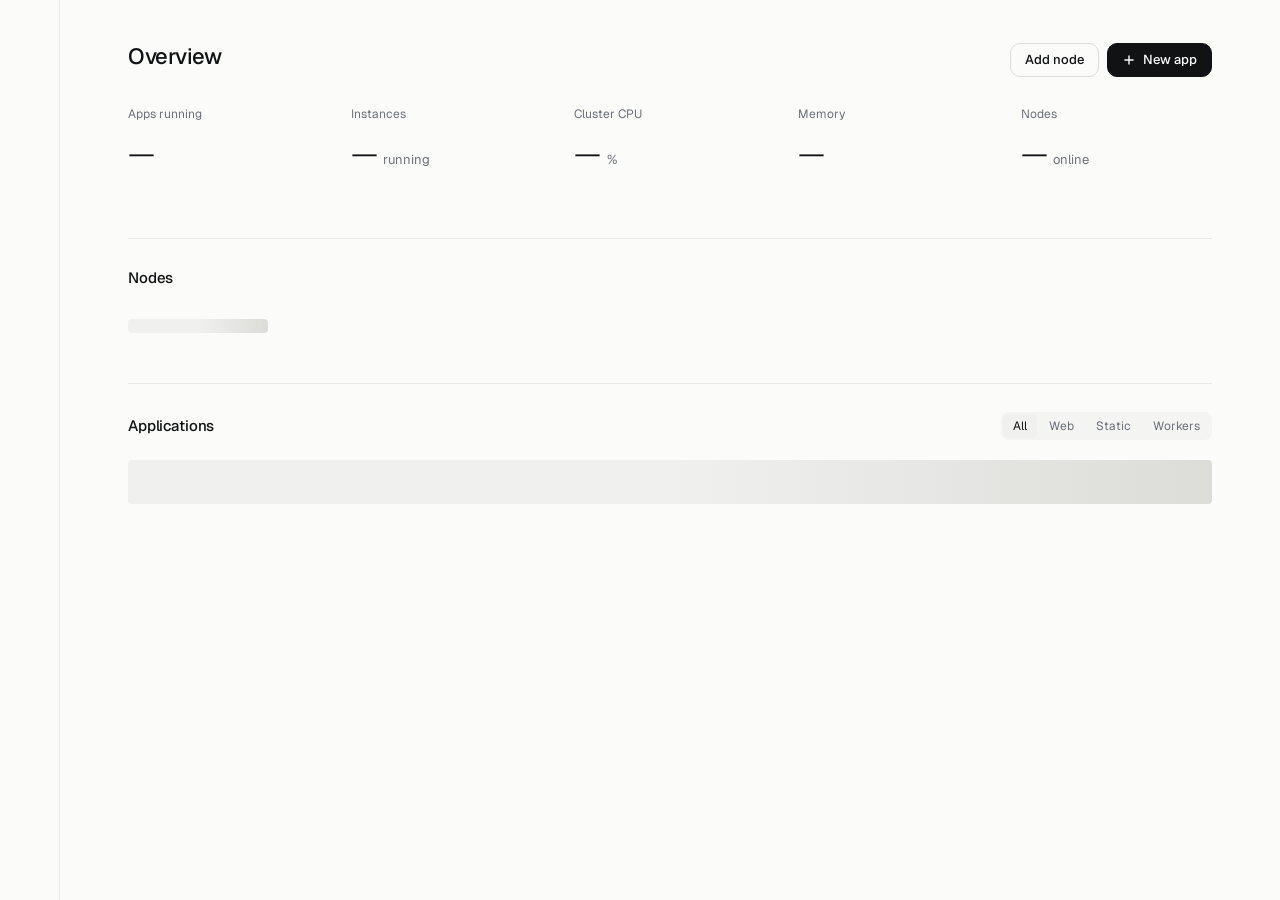
==== frontend/index.html @ 65daa0b2 "New Panel UI" ====
<!DOCTYPE html>
<html lang="en">
<head>
  <meta charset="UTF-8" />
  <meta name="viewport" content="width=device-width, initial-scale=1.0" />
  <title>Cloudbase — Dashboard</title>
  <link rel="icon" type="image/png" href="/cloudbase.png" />
  <link rel="preconnect" href="https://fonts.googleapis.com" />
  <link href="https://fonts.googleapis.com/css2?family=Geist:wght@300;400;500;600&family=Geist+Mono:wght@400;500&display=swap" rel="stylesheet" />
  <script src="/js/theme.js"></script>
  <link rel="stylesheet" href="css/variables.css" />
  <link rel="stylesheet" href="css/base.css" />
  <link rel="stylesheet" href="css/components.css" />
  <link rel="stylesheet" href="css/pages.css" />
  <link rel="stylesheet" href="css/overview.css" />
</head>
<body>

<div class="shell">

  <aside class="rail" id="rail"></aside>

  <!-- ─── Main ─────────────────────────────────────────────────────────── -->
  <main class="main-content">
    <div class="page">

      <div class="page-title-row">
        <h1>Overview</h1>
        <span class="page-title-meta" id="overview-meta"></span>
        <div class="page-title-actions">
          <button class="btn" id="btn-add-node" data-perm="nodes.add">Add node</button>
          <button class="btn btn-primary" id="btn-deploy" data-perm="apps.deploy">
            <svg width="14" height="14" viewBox="0 0 24 24" fill="none" stroke="currentColor" stroke-width="2.4" stroke-linecap="round" aria-hidden="true"><line x1="12" y1="5" x2="12" y2="19"/><line x1="5" y1="12" x2="19" y2="12"/></svg>
            New app
          </button>
        </div>
      </div>

      <!-- Key numbers -->
      <section class="kpis stat-strip" aria-label="Key metrics">
        <div class="kpi" id="kpi-apps"><span class="kpi-label">Apps running</span><span class="kpi-value"><strong>—</strong><span></span></span><svg class="kpi-spark" viewBox="0 0 96 18" aria-hidden="true"><polyline points=""/></svg></div>
        <div class="kpi" id="kpi-instances"><span class="kpi-label">Instances</span><span class="kpi-value"><strong>—</strong><span>running</span></span><svg class="kpi-spark" viewBox="0 0 96 18" aria-hidden="true"><polyline points=""/></svg></div>
        <div class="kpi" id="kpi-cpu"><span class="kpi-label">Cluster CPU</span><span class="kpi-value"><strong>—</strong><span>%</span></span><svg class="kpi-spark accent" viewBox="0 0 96 18" aria-hidden="true"><polyline points=""/></svg></div>
        <div class="kpi" id="kpi-mem"><span class="kpi-label">Memory</span><span class="kpi-value"><strong>—</strong><span></span></span><svg class="kpi-spark accent" viewBox="0 0 96 18" aria-hidden="true"><polyline points=""/></svg></div>
        <div class="kpi" id="kpi-nodes"><span class="kpi-label">Nodes</span><span class="kpi-value"><strong>—</strong><span>online</span></span><svg class="kpi-spark" viewBox="0 0 96 18" aria-hidden="true"><polyline points=""/></svg></div>
      </section>

      <!-- Nodes -->
      <section class="section" id="nodes-section" aria-labelledby="nodes-heading">
        <div class="section-head">
          <h2 id="nodes-heading">Nodes</h2>
        </div>
        <div class="node-list" id="nodes-grid">
          <div class="node-row" aria-hidden="true"><div class="skeleton" style="width:140px;height:14px"></div></div>
        </div>
      </section>

      <!-- Applications -->
      <section class="section" aria-labelledby="apps-heading">
        <div class="section-head" id="apps-section">
          <h2 id="apps-heading">Applications</h2>
          <div class="segmented apps-filter" role="group" aria-label="Filter applications" id="apps-filter">
            <button type="button" data-filter="all" aria-pressed="true">All</button>
            <button type="button" data-filter="web" aria-pressed="false">Web</button>
            <button type="button" data-filter="static" aria-pressed="false">Static</button>
            <button type="button" data-filter="worker" aria-pressed="false">Workers</button>
          </div>
        </div>
        <div class="apps-table-wrap" id="apps-grid">
          <div class="skeleton" style="width:100%;height:44px;margin-top:8px"></div>
        </div>
      </section>

    </div>
  </main>

</div>

<div id="toast-container"></div>

<!-- Change password modal -->
<div id="change-pwd-modal" style="display:none" class="dialog-backdrop">
  <div class="dialog" style="max-width:360px;width:90%">
    <div class="dialog-title">Change Password</div>
    <form id="change-pwd-form" onsubmit="return false;">
    <input type="text" autocomplete="username" tabindex="-1" style="position:absolute;left:-9999px;width:1px;height:1px;opacity:0" aria-hidden="true" />
    <div class="dialog-body" style="display:flex;flex-direction:column;gap:14px">
      <div class="field" style="margin:0">
        <label class="field-label">New Password <span class="hint">(min 8 chars)</span></label>
        <input class="input input-mono" id="pwd-new" type="password" placeholder="••••••••••" autocomplete="new-password" />
      </div>
      <div class="field" style="margin:0">
        <label class="field-label">Confirm Password</label>
        <input class="input input-mono" id="pwd-confirm" type="password" placeholder="••••••••••" autocomplete="new-password" />
      </div>
      <div id="pwd-error" style="display:none;font-size:12px;padding:8px 10px;border-radius:6px;background:var(--red-bg);border:1px solid var(--red-border);color:var(--red)"></div>
    </div>
    <div class="dialog-actions">
      <button type="button" class="btn btn-secondary" id="pwd-cancel">Cancel</button>
      <button type="button" class="btn btn-primary" id="pwd-save">Update Password</button>
    </div>
    </form>
  </div>
</div>

<!-- Cloudbase nginx modal -->
<div id="pdm-nginx-modal" style="display:none" class="dialog-backdrop">
  <div class="dialog" style="max-width:540px;width:90%">
    <div class="dialog-title">Cloudbase — Domain, SSL &amp; Apps</div>
    <div class="dialog-body" style="display:flex;flex-direction:column;gap:14px">

      <!-- Section 1: Cloudbase panel -->
      <div style="font-size:11px;font-weight:600;text-transform:uppercase;letter-spacing:.06em;color:var(--text-muted)">Cloudbase Panel</div>
      <p style="margin:0;font-size:13px;color:var(--text-secondary)">
        Serve the Cloudbase dashboard under your own domain with optional SSL.
        Cloudbase itself runs on port 7823; nginx will proxy it.
      </p>
      <div class="field" style="margin:0">
        <label class="field-label">Domain <span class="req">*</span></label>
        <input class="input" id="pdm-domain" placeholder="panel.example.com" />
      </div>
      <div class="field" style="margin:0">
        <label class="field-label">SSL Certificate <span class="hint">(optional)</span></label>
        <div class="cert-upload-row">
          <span class="cert-filename" id="pdm-cert-name">No file selected</span>
          <button type="button" class="btn-scan" id="pdm-upload-cert">
            <svg width="13" height="13" viewBox="0 0 24 24" fill="none" stroke="currentColor" stroke-width="2.5" stroke-linecap="round"><path d="M21 15v4a2 2 0 0 1-2 2H5a2 2 0 0 1-2-2v-4"/><polyline points="17 8 12 3 7 8"/><line x1="12" y1="3" x2="12" y2="15"/></svg>
            Upload .pem / .crt
          </button>
          <input type="file" id="pdm-cert-file" accept=".pem,.crt,.cer" style="display:none">
          <input type="hidden" id="pdm-cert">
        </div>
      </div>
      <div class="field" style="margin:0">
        <label class="field-label">SSL Key <span class="hint">(optional)</span></label>
        <div class="cert-upload-row">
          <span class="cert-filename" id="pdm-key-name">No file selected</span>
          <button type="button" class="btn-scan" id="pdm-upload-key">
            <svg width="13" height="13" viewBox="0 0 24 24" fill="none" stroke="currentColor" stroke-width="2.5" stroke-linecap="round"><path d="M21 15v4a2 2 0 0 1-2 2H5a2 2 0 0 1-2-2v-4"/><polyline points="17 8 12 3 7 8"/><line x1="12" y1="3" x2="12" y2="15"/></svg>
            Upload .pem / .key
          </button>
          <input type="file" id="pdm-key-file" accept=".pem,.key" style="display:none">
          <input type="hidden" id="pdm-key">
        </div>
      </div>

      <!-- Section divider -->
      <hr style="border:none;border-top:1px solid var(--border);margin:2px 0">

      <!-- Section 2: App subdomains -->
      <div style="font-size:11px;font-weight:600;text-transform:uppercase;letter-spacing:.06em;color:var(--text-muted)">App Subdomains</div>
      <p style="margin:0;font-size:13px;color:var(--text-secondary)">
        Give every app an automatic URL before a custom domain is set —
        e.g. <code style="background:var(--bg-muted);padding:1px 4px;border-radius:3px">myapp.apps.example.com</code>.
        Requires a wildcard DNS record <code style="background:var(--bg-muted);padding:1px 4px;border-radius:3px">*.apps.example.com&nbsp;→&nbsp;server&nbsp;IP</code>.
      </p>
      <div class="field" style="margin:0">
        <label class="field-label">Base Domain <span class="hint">(optional)</span></label>
        <input class="input" id="pdm-base-domain" placeholder="apps.example.com" />
      </div>
      <div class="field" style="margin:0">
        <label class="field-label">Wildcard SSL Certificate <span class="hint">(optional)</span></label>
        <div class="cert-upload-row">
          <span class="cert-filename" id="pdm-base-cert-name">No file selected</span>
          <button type="button" class="btn-scan" id="pdm-upload-base-cert">
            <svg width="13" height="13" viewBox="0 0 24 24" fill="none" stroke="currentColor" stroke-width="2.5" stroke-linecap="round"><path d="M21 15v4a2 2 0 0 1-2 2H5a2 2 0 0 1-2-2v-4"/><polyline points="17 8 12 3 7 8"/><line x1="12" y1="3" x2="12" y2="15"/></svg>
            Upload .pem / .crt
          </button>
          <input type="file" id="pdm-base-cert-file" accept=".pem,.crt,.cer" style="display:none">
          <input type="hidden" id="pdm-base-cert">
        </div>
      </div>
      <div class="field" style="margin:0">
        <label class="field-label">Wildcard SSL Key <span class="hint">(optional)</span></label>
        <div class="cert-upload-row">
          <span class="cert-filename" id="pdm-base-key-name">No file selected</span>
          <button type="button" class="btn-scan" id="pdm-upload-base-key">
            <svg width="13" height="13" viewBox="0 0 24 24" fill="none" stroke="currentColor" stroke-width="2.5" stroke-linecap="round"><path d="M21 15v4a2 2 0 0 1-2 2H5a2 2 0 0 1-2-2v-4"/><polyline points="17 8 12 3 7 8"/><line x1="12" y1="3" x2="12" y2="15"/></svg>
            Upload .pem / .key
          </button>
          <input type="file" id="pdm-base-key-file" accept=".pem,.key" style="display:none">
          <input type="hidden" id="pdm-base-key">
        </div>
      </div>

      <div id="pdm-nginx-msg" style="display:none;font-size:12px;padding:8px 10px;border-radius:6px"></div>
    </div>
    <div class="dialog-actions">
      <button class="btn btn-secondary" id="pdm-nginx-close">Cancel</button>
      <button class="btn btn-primary" id="pdm-nginx-apply">
        <svg width="13" height="13" viewBox="0 0 24 24" fill="none" stroke="currentColor" stroke-width="2" stroke-linecap="round"><circle cx="12" cy="12" r="10"/><line x1="2" y1="12" x2="22" y2="12"/><path d="M12 2a15.3 15.3 0 0 1 4 10 15.3 15.3 0 0 1-4 10 15.3 15.3 0 0 1-4-10 15.3 15.3 0 0 1 4-10z"/></svg>
        Save &amp; Apply
      </button>
    </div>
  </div>
</div>

<script type="module">
  import { api } from './js/api.js';
  import { initDashboard } from './js/dashboard.js';
  import { initSidebar } from './js/sidebar.js';
  import './js/nodes.js';

  // Guard: redirect to login if not authenticated
  try {
    await api.checkAuth();
  } catch {
    location.href = '/login';
  }

  await initSidebar();
  initDashboard();

  document.getElementById('btn-logout').addEventListener('click', async () => {
    await api.logout().catch(() => {});
    location.href = '/login';
  });

  // Change password modal
  const pwdModal  = document.getElementById('change-pwd-modal');
  const pwdError  = document.getElementById('pwd-error');
  document.getElementById('btn-change-password').addEventListener('click', () => {
    document.getElementById('pwd-new').value = '';
    document.getElementById('pwd-confirm').value = '';
    pwdError.style.display = 'none';
    pwdModal.style.display = 'flex';
    document.getElementById('pwd-new').focus();
  });
  document.getElementById('pwd-cancel').addEventListener('click', () => { pwdModal.style.display = 'none'; });
  pwdModal.addEventListener('click', e => { if (e.target === pwdModal) pwdModal.style.display = 'none'; });
  document.getElementById('pwd-save').addEventListener('click', async () => {
    const pwd  = document.getElementById('pwd-new').value;
    const pwd2 = document.getElementById('pwd-confirm').value;
    pwdError.style.display = 'none';
    if (pwd.length < 8) { pwdError.textContent = 'Password must be at least 8 characters.'; pwdError.style.display = 'block'; return; }
    if (pwd !== pwd2)   { pwdError.textContent = 'Passwords do not match.'; pwdError.style.display = 'block'; return; }
    const btn = document.getElementById('pwd-save');
    btn.disabled = true;
    try {
      await api.changePassword(pwd);
      pwdModal.style.display = 'none';
      await api.logout().catch(() => {});
      location.href = '/login';
    } catch (e) {
      pwdError.textContent = e.message;
      pwdError.style.display = 'block';
      btn.disabled = false;
    }
  });
</script>
</body>
</html>
---- frontend/css/variables.css ----
/* ─── Cloudbase design tokens ────────────────────────────────────────────────
   Theme: dark by default, light via [data-theme="light"] or the OS setting
   (js/theme.js sets data-theme from the user's choice before first paint).

   New code uses the short tokens (--bg, --line, --text-2 …). The older names
   further down are aliases so existing markup picks up the new palette.
   ─────────────────────────────────────────────────────────────────────────── */

:root {
  color-scheme: dark;

  /* Surfaces */
  --bg:          #08090a;
  --surface:     #0d0e10;   /* panels that must sit apart from the page   */
  --pop:         #121417;   /* menus, dialogs, tooltips                  */
  --hover:       #16181b;
  --field:       #0f1012;   /* inputs, segmented controls                */
  --code:        #0b0c0e;

  /* Lines */
  --line:        #17191c;   /* dividers between rows / sections          */
  --line-strong: #24272b;   /* control borders                           */

  /* Text */
  --text:        #edeef0;
  --text-2:      #a9aeb6;
  --muted:       #7a7f88;
  --faint:       #5a5f67;

  /* Accent — charts, links, focus */
  --accent:        #8e9bff;
  --accent-fill:   rgba(142, 155, 255, 0.08);
  --accent-border: rgba(142, 155, 255, 0.28);
  --focus:         rgba(142, 155, 255, 0.45);

  /* Primary button: inverted text/background */
  --primary-bg:    #edeef0;
  --primary-text:  #08090a;
  --primary-hover: #ffffff;

  /* Status */
  --green:  #4ade9a;  --green-bg:  rgba(74, 222, 154, 0.10);  --green-border:  rgba(74, 222, 154, 0.24);  --green-halo:  rgba(74, 222, 154, 0.14);
  --red:    #ff7a72;  --red-bg:    rgba(255, 122, 114, 0.10); --red-border:    rgba(255, 122, 114, 0.26); --red-halo:    rgba(255, 122, 114, 0.14);
  --yellow: #f5b94e;  --yellow-bg: rgba(245, 185, 78, 0.10);  --yellow-border: rgba(245, 185, 78, 0.26);  --yellow-halo: rgba(245, 185, 78, 0.14);
  --purple: #b9a4ff;  --purple-bg: rgba(185, 164, 255, 0.10); --purple-border: rgba(185, 164, 255, 0.24);
  --orange: #ff9f5a;  --orange-bg: rgba(255, 159, 90, 0.10);

  /* Overlays */
  --scrim:     rgba(0, 0, 0, 0.62);
  --shadow:    0 8px 24px rgba(0, 0, 0, 0.45);
  --shadow-lg: 0 24px 64px rgba(0, 0, 0, 0.6);

  /* Type */
  --font-sans: 'Geist', ui-sans-serif, -apple-system, BlinkMacSystemFont, 'Segoe UI', sans-serif;
  --font-mono: 'Geist Mono', ui-monospace, 'SFMono-Regular', Menlo, Consolas, monospace;

  /* Sizing */
  --rail-width:  60px;
  --content-max: 1180px;
  --radius-xs:   4px;
  --radius-sm:   6px;
  --radius:      10px;
  --radius-lg:   12px;

  --transition: 140ms ease;

  /* ── Aliases for existing markup ─────────────────────────────────────── */
  --bg-base:       var(--bg);
  --bg-surface:    var(--surface);
  --bg-elevated:   var(--pop);
  --bg-muted:      var(--hover);
  --border:        var(--line-strong);
  --border-muted:  var(--line);
  --text-primary:  var(--text);
  --text-secondary:var(--text-2);
  --text-muted:    var(--muted);
  --accent-bg:     var(--accent-fill);
  --accent-dark:   var(--hover);
  --control-bg:    var(--field);
  --control-hover: var(--hover);
  --control-soft:  var(--hover);
  --blue:          var(--accent);
  --sidebar-width: var(--rail-width);
}

/* Light theme — shared by the explicit choice and the OS preference */
:root[data-theme="light"] {
  color-scheme: light;

  --bg:          #fbfbfa;
  --surface:     #ffffff;
  --pop:         #ffffff;
  --hover:       #f0f0ee;
  --field:       #f4f4f2;
  --code:        #f5f5f3;

  --line:        #eaeae8;
  --line-strong: #dcdcd9;

  --text:        #111214;
  --text-2:      #4a4f57;
  --muted:       #6b7079;
  --faint:       #8f949c;

  --accent:        #4f5bd5;
  --accent-fill:   rgba(79, 91, 213, 0.07);
  --accent-border: rgba(79, 91, 213, 0.28);
  --focus:         rgba(79, 91, 213, 0.35);

  --primary-bg:    #111214;
  --primary-text:  #fbfbfa;
  --primary-hover: #2a2c30;

  --green:  #1e8a55;  --green-bg:  rgba(30, 138, 85, 0.09);  --green-border:  rgba(30, 138, 85, 0.24);  --green-halo:  rgba(30, 138, 85, 0.14);
  --red:    #c93b34;  --red-bg:    rgba(201, 59, 52, 0.08);  --red-border:    rgba(201, 59, 52, 0.24);  --red-halo:    rgba(201, 59, 52, 0.13);
  --yellow: #b25f00;  --yellow-bg: rgba(178, 95, 0, 0.09);   --yellow-border: rgba(178, 95, 0, 0.24);   --yellow-halo: rgba(178, 95, 0, 0.14);
  --purple: #6b4fd1;  --purple-bg: rgba(107, 79, 209, 0.08); --purple-border: rgba(107, 79, 209, 0.22);
  --orange: #c25a12;  --orange-bg: rgba(194, 90, 18, 0.08);

  --scrim:     rgba(17, 18, 20, 0.28);
  --shadow:    0 8px 24px rgba(17, 18, 20, 0.08), 0 1px 2px rgba(17, 18, 20, 0.06);
  --shadow-lg: 0 24px 64px rgba(17, 18, 20, 0.14), 0 2px 6px rgba(17, 18, 20, 0.06);
}

@media (prefers-color-scheme: light) {
  :root:not([data-theme="dark"]):not([data-theme="light"]) {
    color-scheme: light;
    --bg: #fbfbfa; --surface: #ffffff; --pop: #ffffff; --hover: #f0f0ee; --field: #f4f4f2; --code: #f5f5f3;
    --line: #eaeae8; --line-strong: #dcdcd9;
    --text: #111214; --text-2: #4a4f57; --muted: #6b7079; --faint: #8f949c;
    --accent: #4f5bd5; --accent-fill: rgba(79, 91, 213, 0.07); --accent-border: rgba(79, 91, 213, 0.28); --focus: rgba(79, 91, 213, 0.35);
    --primary-bg: #111214; --primary-text: #fbfbfa; --primary-hover: #2a2c30;
    --green: #1e8a55; --green-bg: rgba(30, 138, 85, 0.09); --green-border: rgba(30, 138, 85, 0.24); --green-halo: rgba(30, 138, 85, 0.14);
    --red: #c93b34; --red-bg: rgba(201, 59, 52, 0.08); --red-border: rgba(201, 59, 52, 0.24); --red-halo: rgba(201, 59, 52, 0.13);
    --yellow: #b25f00; --yellow-bg: rgba(178, 95, 0, 0.09); --yellow-border: rgba(178, 95, 0, 0.24); --yellow-halo: rgba(178, 95, 0, 0.14);
    --purple: #6b4fd1; --purple-bg: rgba(107, 79, 209, 0.08); --purple-border: rgba(107, 79, 209, 0.22);
    --orange: #c25a12; --orange-bg: rgba(194, 90, 18, 0.08);
    --scrim: rgba(17, 18, 20, 0.28);
    --shadow: 0 8px 24px rgba(17, 18, 20, 0.08), 0 1px 2px rgba(17, 18, 20, 0.06);
    --shadow-lg: 0 24px 64px rgba(17, 18, 20, 0.14), 0 2px 6px rgba(17, 18, 20, 0.06);
  }
}
---- frontend/css/base.css ----
*, *::before, *::after { box-sizing: border-box; margin: 0; padding: 0; }

html { height: 100%; }

body {
  height: 100%;
  background: var(--bg);
  color: var(--text);
  font-family: var(--font-sans);
  font-size: 13px;
  line-height: 1.5;
  -webkit-font-smoothing: antialiased;
  -moz-osx-font-smoothing: grayscale;
  font-feature-settings: 'ss01', 'cv11';
}

a { color: inherit; text-decoration: none; }

button { cursor: pointer; font: inherit; color: inherit; border: none; background: none; }

input, textarea, select {
  font: inherit;
  outline: none;
  background: none;
  border: none;
  color: var(--text);
}

code, kbd, pre, .mono { font-family: var(--font-mono); }

::selection { background: var(--accent-fill); color: var(--text); }

:focus-visible { outline: 2px solid var(--focus); outline-offset: 2px; }

::-webkit-scrollbar { width: 8px; height: 8px; }
::-webkit-scrollbar-track { background: transparent; }
::-webkit-scrollbar-thumb { background: var(--line-strong); border-radius: 8px; border: 2px solid var(--bg); }
::-webkit-scrollbar-thumb:hover { background: var(--faint); }

/* ─── App shell ─────────────────────────────────────────────────────────── */
.shell {
  display: flex;
  height: 100vh;
  overflow: hidden;
}

.main-content {
  flex: 1;
  min-width: 0;
  overflow-y: auto;
  overflow-x: hidden;
}

/* ─── Rail ──────────────────────────────────────────────────────────────── */
.rail {
  flex: 0 0 var(--rail-width);
  width: var(--rail-width);
  display: flex;
  flex-direction: column;
  align-items: center;
  padding: 16px 0 14px;
  border-right: 1px solid var(--line);
  background: var(--bg);
  position: relative;
  z-index: 40;
}

.rail-logo {
  width: 28px;
  height: 28px;
  margin-bottom: 18px;
  border-radius: 8px;
  background: var(--text);
  color: var(--bg);
  display: flex;
  align-items: center;
  justify-content: center;
  flex-shrink: 0;
}

.rail-nav, .rail-foot {
  display: flex;
  flex-direction: column;
  align-items: center;
  gap: 4px;
}
.rail-nav { flex: 1; }

.rail-item {
  position: relative;
  width: 36px;
  height: 36px;
  border-radius: 8px;
  display: flex;
  align-items: center;
  justify-content: center;
  color: var(--muted);
  transition: color var(--transition), background var(--transition);
}
.rail-item:hover { color: var(--text); background: var(--hover); }
.rail-item.active,
.rail-item[aria-expanded="true"] { color: var(--text); background: var(--hover); }
.rail-item--soon { color: var(--faint); cursor: default; }
.rail-item--soon:hover { color: var(--faint); background: none; }

.rail-sep { width: 20px; height: 1px; background: var(--line); margin: 10px 0; }

.rail-avatar {
  width: 30px;
  height: 30px;
  margin-top: 6px;
  border-radius: 50%;
  border: 1px solid var(--line-strong);
  background: var(--hover);
  color: var(--text-2);
  font-size: 11px;
  font-weight: 500;
  letter-spacing: .02em;
  display: flex;
  align-items: center;
  justify-content: center;
}
.rail-avatar:hover, .rail-avatar[aria-expanded="true"] { color: var(--text); border-color: var(--faint); }

/* Tooltips on rail icons */
.rail-item[data-tip]::after {
  content: attr(data-tip);
  position: absolute;
  left: calc(100% + 10px);
  top: 50%;
  transform: translateY(-50%) translateX(-4px);
  padding: 4px 8px;
  border-radius: var(--radius-sm);
  background: var(--pop);
  border: 1px solid var(--line-strong);
  box-shadow: var(--shadow);
  color: var(--text);
  font-size: 12px;
  white-space: nowrap;
  pointer-events: none;
  opacity: 0;
  transition: opacity var(--transition), transform var(--transition);
}
.rail-item[data-tip]:hover::after { opacity: 1; transform: translateY(-50%) translateX(0); transition-delay: 300ms; }
.rail-item[aria-expanded="true"]::after { display: none; }

/* ─── Flyouts & menus ───────────────────────────────────────────────────── */
.flyout {
  position: fixed;
  left: calc(var(--rail-width) + 8px);
  width: 260px;
  max-height: min(70vh, 520px);
  display: none;
  flex-direction: column;
  padding: 6px;
  border-radius: var(--radius);
  background: var(--pop);
  border: 1px solid var(--line-strong);
  box-shadow: var(--shadow-lg);
  z-index: 60;
  animation: pop-in 120ms ease;
}
.flyout.open { display: flex; }

@keyframes pop-in {
  from { opacity: 0; transform: translateX(-4px); }
  to   { opacity: 1; transform: none; }
}

.flyout-head {
  display: flex;
  align-items: center;
  justify-content: space-between;
  padding: 6px 8px 8px;
  font-size: 12px;
  color: var(--muted);
}
.flyout-count { font-family: var(--font-mono); font-size: 11px; color: var(--faint); }
.flyout-scroll { overflow-y: auto; min-height: 0; }
.flyout-empty { padding: 10px 8px; font-size: 12px; color: var(--muted); }

.flyout-user {
  display: flex;
  flex-direction: column;
  padding: 8px 8px 10px;
  border-bottom: 1px solid var(--line);
  margin-bottom: 6px;
}
.flyout-user-name { font-weight: 500; }
.flyout-user-role { font-size: 12px; color: var(--muted); }

.menu-item {
  display: flex;
  align-items: center;
  gap: 10px;
  width: 100%;
  min-height: 32px;
  padding: 6px 8px;
  border-radius: var(--radius-sm);
  color: var(--text-2);
  font-size: 13px;
  text-align: left;
  transition: background var(--transition), color var(--transition);
}
.menu-item:hover, .menu-item.active { background: var(--hover); color: var(--text); }
.menu-item svg { flex-shrink: 0; color: var(--muted); }
.menu-item-label { flex: 1; min-width: 0; overflow: hidden; text-overflow: ellipsis; white-space: nowrap; }
.menu-item-meta { font-family: var(--font-mono); font-size: 11px; color: var(--faint); }
.menu-item--danger, .menu-item--danger svg { color: var(--red); }
.menu-item--danger:hover { background: var(--red-bg); color: var(--red); }

.dot {
  width: 7px;
  height: 7px;
  border-radius: 50%;
  flex-shrink: 0;
  display: inline-block;
}
.dot--halo { box-shadow: 0 0 0 4px var(--halo, transparent); }

/* ─── Session timer (account menu) ──────────────────────────────────────── */
.session-timer-bar { padding: 4px 8px 10px; margin-bottom: 4px; border-bottom: 1px solid var(--line); }
.session-timer-label { font-size: 12px; color: var(--muted); margin-bottom: 6px; font-variant-numeric: tabular-nums; }
.session-timer-track { height: 2px; background: var(--line-strong); border-radius: 2px; overflow: hidden; }
.session-timer-fill { height: 100%; background: var(--accent); border-radius: 2px; transition: width 1s linear, background .5s ease; }

/* ─── Top bar ───────────────────────────────────────────────────────────── */
.topbar {
  position: sticky;
  top: 0;
  z-index: 30;
  display: flex;
  align-items: center;
  gap: 16px;
  max-width: var(--content-max);
  margin: 0 auto;
  padding: 18px 48px 0;
  background: var(--bg);
}

.topbar-crumbs {
  flex: 1;
  min-width: 0;
  display: flex;
  align-items: center;
  gap: 8px;
  color: var(--muted);
  white-space: nowrap;
  overflow: hidden;
}
.topbar-crumbs a:hover { color: var(--text); }
.topbar-crumbs [aria-current="page"] { color: var(--text-2); }
.crumb-sep { color: var(--faint); }

.topbar-actions { display: flex; align-items: center; gap: 8px; }
.topbar-actions:empty { display: none; }

.search-trigger {
  display: flex;
  align-items: center;
  gap: 10px;
  height: 34px;
  min-width: 300px;
  padding: 0 8px 0 12px;
  border-radius: var(--radius);
  border: 1px solid var(--line);
  background: var(--field);
  color: var(--muted);
  transition: border-color var(--transition), color var(--transition);
}
.search-trigger:hover { border-color: var(--line-strong); color: var(--text-2); }
.search-trigger-text { flex: 1; text-align: left; }

kbd {
  font-family: var(--font-mono);
  font-size: 11px;
  color: var(--text-2);
  background: var(--hover);
  border-radius: 5px;
  padding: 1px 6px;
}

/* ─── Page layout ───────────────────────────────────────────────────────── */
.page {
  max-width: var(--content-max);
  margin: 0 auto;
  padding: 40px 48px 72px;
}

/* ─── Command palette ───────────────────────────────────────────────────── */
.palette-backdrop {
  position: fixed;
  inset: 0;
  z-index: 200;
  display: none;
  justify-content: center;
  align-items: flex-start;
  padding-top: 14vh;
  background: var(--scrim);
}
.palette-backdrop.open { display: flex; }

.palette {
  width: min(600px, calc(100vw - 32px));
  max-height: 60vh;
  display: flex;
  flex-direction: column;
  border-radius: var(--radius-lg);
  background: var(--pop);
  border: 1px solid var(--line-strong);
  box-shadow: var(--shadow-lg);
  overflow: hidden;
  animation: palette-in 140ms ease;
}
@keyframes palette-in {
  from { opacity: 0; transform: translateY(-6px) scale(.99); }
  to   { opacity: 1; transform: none; }
}

.palette-input {
  display: flex;
  align-items: center;
  gap: 10px;
  padding: 0 14px;
  height: 50px;
  border-bottom: 1px solid var(--line);
  color: var(--muted);
}
.palette-input input { flex: 1; font-size: 15px; color: var(--text); }
.palette-input input::placeholder { color: var(--faint); }

.palette-list { overflow-y: auto; padding: 6px; }
.palette-group { padding: 10px 10px 4px; font-size: 11px; color: var(--faint); letter-spacing: .02em; }
.palette-empty { padding: 28px; text-align: center; color: var(--muted); }

.palette-item {
  display: flex;
  align-items: center;
  gap: 12px;
  width: 100%;
  min-height: 38px;
  padding: 0 10px;
  border-radius: var(--radius-sm);
  color: var(--text-2);
  text-align: left;
}
.palette-item.selected { background: var(--hover); color: var(--text); }
.palette-lead { width: 16px; display: flex; justify-content: center; color: var(--muted); }
.palette-label { flex: 1; min-width: 0; overflow: hidden; text-overflow: ellipsis; white-space: nowrap; }
.palette-meta { font-size: 12px; color: var(--faint); }

/* ─── Small screens ─────────────────────────────────────────────────────── */
@media (max-width: 720px) {
  .topbar { padding: 14px 16px 0; }
  .search-trigger { min-width: 0; }
  .search-trigger-text, .search-trigger kbd { display: none; }
  .page { padding: 24px 16px 48px; }
}

.sr-only {
  position: absolute;
  width: 1px;
  height: 1px;
  padding: 0;
  margin: -1px;
  overflow: hidden;
  clip: rect(0, 0, 0, 0);
  white-space: nowrap;
  border: 0;
}
---- frontend/css/components.css ----
/* ─── Buttons ───────────────────────────────────────────────────────────── */
.btn {
  display: inline-flex;
  align-items: center;
  justify-content: center;
  gap: 7px;
  height: 34px;
  padding: 0 14px;
  border-radius: var(--radius);
  border: 1px solid var(--line-strong);
  background: transparent;
  color: var(--text);
  font-size: 13px;
  font-weight: 500;
  white-space: nowrap;
  transition: background var(--transition), border-color var(--transition), color var(--transition), opacity var(--transition);
}
.btn:hover:not(:disabled) { background: var(--hover); }
.btn:disabled { opacity: 0.4; cursor: not-allowed; }
.btn svg { flex-shrink: 0; }

/* Primary: inverted (white on dark, near-black on light) */
.btn-primary {
  background: var(--primary-bg);
  border-color: var(--primary-bg);
  color: var(--primary-text);
}
.btn-primary:hover:not(:disabled) { background: var(--primary-hover); border-color: var(--primary-hover); }

.btn-secondary { color: var(--text); }
.btn-ghost { border-color: transparent; color: var(--text-2); }
.btn-ghost:hover:not(:disabled) { color: var(--text); }

.btn-success { color: var(--green); border-color: var(--green-border); }
.btn-success:hover:not(:disabled) { background: var(--green-bg); }

.btn-danger { color: var(--red); border-color: var(--red-border); }
.btn-danger:hover:not(:disabled) { background: var(--red-bg); }

.btn-icon { width: 34px; padding: 0; }

.btn-sm {
  height: 28px;
  padding: 0 10px;
  border-radius: var(--radius-sm);
  font-size: 12px;
  gap: 5px;
}
.btn-sm.btn-icon { width: 28px; }

/* ─── Surfaces ──────────────────────────────────────────────────────────── */
/* Cards are rare in this design — sections are separated by lines and
   space. A .card is a quiet framed area for things that must stand apart. */
.card {
  background: var(--surface);
  border: 1px solid var(--line);
  border-radius: var(--radius-lg);
}

.divider { height: 1px; background: var(--line); border: 0; }

.section { padding: 28px 0 32px; border-top: 1px solid var(--line); }
.section:first-child { border-top: 0; padding-top: 0; }
.section-head {
  display: flex;
  align-items: center;
  gap: 16px;
  margin-bottom: 12px;
}
.section-head h2, .section-heading {
  flex: 1;
  font-size: 15px;
  font-weight: 500;
  letter-spacing: -0.01em;
  color: var(--text);
}
.section-link { color: var(--text-2); }
.section-link:hover { color: var(--text); }

.page-title-row {
  display: flex;
  align-items: baseline;
  gap: 14px;
  flex-wrap: wrap;
  margin-bottom: 28px;
}
.page-title-row h1 { font-size: 22px; font-weight: 500; letter-spacing: -0.02em; }
.page-title-row .page-title-meta { color: var(--muted); }
.page-title-row .page-title-actions { margin-left: auto; display: flex; gap: 8px; }

/* ─── Service type badge ────────────────────────────────────────────────── */
.service-type-badge {
  display: inline-flex;
  align-items: center;
  height: 22px;
  padding: 0 8px;
  border-radius: var(--radius-xs);
  font-size: 12px;
  color: var(--text-2);
  border: 1px solid var(--line-strong);
}
.service-type-badge--worker { color: var(--purple); border-color: var(--purple-border); }

/* ─── Status badges ─────────────────────────────────────────────────────── */
.badge {
  display: inline-flex;
  align-items: center;
  gap: 7px;
  font-size: 12px;
  font-weight: 500;
  color: var(--text-2);
}
.badge::before {
  content: '';
  width: 7px;
  height: 7px;
  border-radius: 50%;
  flex-shrink: 0;
  background: var(--faint);
}

.badge-running  { color: var(--text); }
.badge-running::before  { background: var(--green); box-shadow: 0 0 0 3px var(--green-halo); }

.badge-stopped  { color: var(--muted); }

.badge-error { color: var(--red); }
.badge-error::before { background: var(--red); box-shadow: 0 0 0 3px var(--red-halo); }

.badge-deploying, .badge-starting, .badge-stopping, .badge-restarting, .badge-pending { color: var(--yellow); }
.badge-deploying::before, .badge-starting::before, .badge-stopping::before,
.badge-restarting::before, .badge-pending::before {
  background: var(--yellow);
  animation: pulse 1.1s ease-in-out infinite;
}

@keyframes pulse {
  0%, 100% { opacity: 1; }
  50%       { opacity: .35; }
}

/* Neutral pill (counts, tags) */
.pill {
  display: inline-flex;
  align-items: center;
  gap: 6px;
  height: 22px;
  padding: 0 8px;
  border-radius: 999px;
  border: 1px solid var(--line-strong);
  font-size: 12px;
  color: var(--text-2);
  white-space: nowrap;
}

/* ─── Form inputs ───────────────────────────────────────────────────────── */
.field { margin-bottom: 16px; }

.field-label {
  display: block;
  font-size: 12px;
  font-weight: 500;
  color: var(--text-2);
  margin-bottom: 6px;
}
.field-label .req  { color: var(--red); margin-left: 3px; }
.field-label .hint { color: var(--muted); font-weight: 400; margin-left: 6px; }

.field-hint { font-size: 12px; color: var(--muted); margin-top: 6px; line-height: 1.45; }
.field-hint code { font-size: 11px; color: var(--text-2); background: var(--hover); padding: 1px 4px; border-radius: 4px; }

.input {
  width: 100%;
  height: 34px;
  padding: 0 12px;
  background: var(--field);
  border: 1px solid var(--line-strong);
  border-radius: var(--radius-sm);
  color: var(--text);
  transition: border-color var(--transition), box-shadow var(--transition);
}
textarea.input { height: auto; padding: 10px 12px; line-height: 1.55; }
select.input { padding-right: 28px; }
.input:hover { border-color: var(--faint); }
.input:focus { border-color: var(--accent); box-shadow: 0 0 0 3px var(--accent-fill); }
.input::placeholder { color: var(--faint); }
.input:disabled { opacity: 0.55; cursor: not-allowed; }

.input-icon-wrap { position: relative; }
.input-icon-wrap .input { padding-left: 36px; }
.input-icon-wrap .icon {
  position: absolute;
  left: 11px;
  top: 50%;
  transform: translateY(-50%);
  color: var(--muted);
  pointer-events: none;
  display: flex;
}

.input-mono { font-family: var(--font-mono); font-size: 12px; }

.input-scan-wrap { display: flex; gap: 6px; align-items: center; }
.input-scan-wrap .input { flex: 1; min-width: 0; }

/* Cert upload row (filename display + action buttons) */
.cert-upload-row { display: flex; gap: 6px; align-items: center; }
.cert-filename {
  flex: 1;
  min-width: 0;
  height: 34px;
  display: flex;
  align-items: center;
  padding: 0 12px;
  font-size: 12px;
  font-family: var(--font-mono);
  color: var(--muted);
  background: var(--field);
  border: 1px dashed var(--line-strong);
  border-radius: var(--radius-sm);
  white-space: nowrap;
  overflow: hidden;
  text-overflow: ellipsis;
}
.cert-filename.has-value { color: var(--text); border-style: solid; }

.btn-scan {
  flex-shrink: 0;
  display: inline-flex;
  align-items: center;
  gap: 6px;
  height: 34px;
  padding: 0 12px;
  font-size: 12px;
  font-weight: 500;
  color: var(--text-2);
  border: 1px solid var(--line-strong);
  border-radius: var(--radius-sm);
  white-space: nowrap;
  transition: background var(--transition), color var(--transition);
}
.btn-scan:hover:not(:disabled) { color: var(--text); background: var(--hover); }
.btn-scan:disabled { opacity: 0.45; cursor: not-allowed; }

.grid-2 { display: grid; grid-template-columns: 1fr 1fr; gap: 12px; }
.grid-3-1 { display: grid; grid-template-columns: 2fr 1fr; gap: 12px; }

/* ─── Toggle switch ─────────────────────────────────────────────────────── */
.toggle-row { display: flex; align-items: center; justify-content: space-between; gap: 16px; cursor: pointer; }
.toggle { position: relative; display: inline-block; width: 32px; height: 18px; flex-shrink: 0; }
.toggle input { opacity: 0; width: 0; height: 0; position: absolute; }
.toggle-slider {
  position: absolute; inset: 0; border-radius: 18px;
  background: var(--line-strong);
  transition: background var(--transition);
}
.toggle-slider::before {
  content: ''; position: absolute; width: 14px; height: 14px; border-radius: 50%;
  background: var(--text); top: 2px; left: 2px;
  transition: transform var(--transition);
}
.toggle input:checked + .toggle-slider { background: var(--accent); }
.toggle input:checked + .toggle-slider::before { transform: translateX(14px); background: #fff; }
.toggle input:focus-visible + .toggle-slider { outline: 2px solid var(--focus); outline-offset: 2px; }
.toggle input:disabled + .toggle-slider { opacity: 0.5; cursor: not-allowed; }

/* ─── Segmented control ─────────────────────────────────────────────────── */
.segmented {
  display: inline-flex;
  gap: 2px;
  padding: 2px;
  border-radius: 8px;
  background: var(--field);
}
.segmented button {
  height: 24px;
  padding: 0 10px;
  border-radius: 6px;
  color: var(--muted);
  font-size: 12px;
}
.segmented button:hover { color: var(--text); }
.segmented button.active, .segmented button[aria-pressed="true"] { background: var(--hover); color: var(--text); }

/* ─── Tables ────────────────────────────────────────────────────────────── */
.table { width: 100%; border-collapse: collapse; }
.table th {
  padding: 10px 12px;
  font-size: 12px;
  font-weight: 400;
  color: var(--faint);
  text-align: left;
  border-bottom: 1px solid var(--line);
  white-space: nowrap;
}
.table td {
  padding: 13px 12px;
  border-bottom: 1px solid var(--line);
  vertical-align: middle;
}
.table th:first-child, .table td:first-child { padding-left: 0; }
.table th:last-child, .table td:last-child { padding-right: 0; }
.table tbody tr { transition: background var(--transition); }
.table tbody tr.clickable { cursor: pointer; }
.table tbody tr.clickable:hover { background: color-mix(in srgb, var(--hover) 55%, transparent); }
.table .num { text-align: right; font-family: var(--font-mono); font-size: 12px; font-variant-numeric: tabular-nums; }

/* ─── Meters ────────────────────────────────────────────────────────────── */
.meter { height: 3px; border-radius: 2px; background: var(--line-strong); overflow: hidden; }
.meter > span { display: block; height: 100%; border-radius: 2px; background: var(--text-2); transition: width .5s ease; }
.meter.warn > span { background: var(--yellow); }
.meter.crit > span { background: var(--red); }

/* ─── Section titles inside dialogs / legacy cards ──────────────────────── */
.section-title {
  display: flex;
  align-items: center;
  gap: 8px;
  font-size: 13px;
  font-weight: 500;
  color: var(--text);
  margin-bottom: 16px;
}
.section-title svg { color: var(--muted); }

/* ─── Toast ─────────────────────────────────────────────────────────────── */
#toast-container {
  position: fixed;
  bottom: 20px;
  right: 20px;
  z-index: 9999;
  display: flex;
  flex-direction: column;
  gap: 8px;
}

.toast {
  display: flex;
  align-items: center;
  gap: 10px;
  min-width: 260px;
  max-width: 420px;
  padding: 11px 14px;
  border-radius: var(--radius);
  background: var(--pop);
  border: 1px solid var(--line-strong);
  box-shadow: var(--shadow-lg);
  color: var(--text);
  font-size: 13px;
  animation: toast-in .18s ease;
}
.toast::before {
  content: '';
  width: 7px;
  height: 7px;
  border-radius: 50%;
  flex-shrink: 0;
  background: var(--accent);
}
.toast.success::before { background: var(--green); }
.toast.error::before   { background: var(--red); }
.toast.warn::before    { background: var(--yellow); }

@keyframes toast-in {
  from { opacity: 0; transform: translateY(6px); }
  to   { opacity: 1; transform: none; }
}

/* ─── Spinner ───────────────────────────────────────────────────────────── */
.spinner {
  width: 13px;
  height: 13px;
  border: 1.5px solid currentColor;
  border-top-color: transparent;
  border-radius: 50%;
  animation: spin 0.7s linear infinite;
  flex-shrink: 0;
  display: inline-block;
}
@keyframes spin { to { transform: rotate(360deg); } }

/* ─── Dialogs ───────────────────────────────────────────────────────────── */
.dialog-backdrop {
  position: fixed;
  inset: 0;
  background: var(--scrim);
  z-index: 100;
  display: flex;
  align-items: center;
  justify-content: center;
  padding: 16px;
}

.dialog {
  background: var(--pop);
  border: 1px solid var(--line-strong);
  border-radius: var(--radius-lg);
  padding: 22px 24px;
  width: 400px;
  max-width: 100%;
  max-height: calc(100vh - 32px);
  overflow: auto;
  box-shadow: var(--shadow-lg);
  animation: palette-in 140ms ease;
}

.dialog.dialog-modern {
  padding: 0;
  display: flex;
  flex-direction: column;
}
.dialog-modern .dialog-title { padding: 18px 22px 14px; margin-bottom: 0; border-bottom: 1px solid var(--line); }
.dialog-modern .dialog-body  { padding: 18px 22px; margin-bottom: 0; overflow: auto; }
.dialog-modern .dialog-actions { padding: 14px 22px; border-top: 1px solid var(--line); }

.dialog-title { font-size: 15px; font-weight: 500; letter-spacing: -0.01em; margin-bottom: 8px; display: flex; align-items: center; gap: 8px; }
.dialog-body  { color: var(--text-2); font-size: 13px; margin-bottom: 22px; }
.dialog-actions { display: flex; justify-content: flex-end; gap: 8px; }
.tab-btn.active-tab { background: var(--hover); color: var(--text); border-color: var(--line-strong); }

.gh-token-row {
  display: flex;
  align-items: center;
  gap: 10px;
  padding: 10px 0;
  border-bottom: 1px solid var(--line);
}
.gh-token-row-label { flex: 1; font-size: 13px; font-weight: 500; color: var(--text); }
.gh-token-row-hint {
  font-size: 12px;
  font-family: var(--font-mono);
  color: var(--text-2);
  padding: 2px 8px;
  border-radius: 999px;
  border: 1px solid var(--line-strong);
}

/* ── Users & Roles manager ──────────────────────────────────────────────── */
.mgr-shell {
  max-width: 720px;
  width: 96%;
  max-height: 88vh;
  display: flex;
  flex-direction: column;
  padding: 0;
  overflow: hidden;
}
.mgr-header {
  display: flex;
  align-items: center;
  gap: 12px;
  padding: 16px 22px;
  border-bottom: 1px solid var(--line);
  flex-shrink: 0;
}
.mgr-title { display: flex; align-items: center; gap: 8px; font-size: 15px; font-weight: 500; color: var(--text); white-space: nowrap; flex: 1; }
.mgr-close {
  color: var(--muted);
  display: flex;
  align-items: center;
  justify-content: center;
  width: 28px;
  height: 28px;
  border-radius: var(--radius-sm);
  flex-shrink: 0;
}
.mgr-close:hover { background: var(--hover); color: var(--text); }
.mgr-body { flex: 1; min-height: 0; overflow-y: auto; }
.mgr-section { padding: 18px 22px; border-bottom: 1px solid var(--line); }
.mgr-section:last-child { border-bottom: none; }
.mgr-section-header { display: flex; align-items: center; justify-content: space-between; margin-bottom: 12px; }
.mgr-section-title { display: flex; align-items: center; gap: 8px; font-size: 13px; font-weight: 500; color: var(--text); }
.mgr-section-count { font-family: var(--font-mono); font-size: 11px; color: var(--faint); }
.mgr-section-action {
  display: flex;
  align-items: center;
  gap: 5px;
  height: 28px;
  padding: 0 10px;
  border-radius: var(--radius-sm);
  border: 1px solid var(--line-strong);
  font-size: 12px;
  font-weight: 500;
  color: var(--text);
}
.mgr-section-action:hover { background: var(--hover); }

.mgr-list { display: flex; flex-direction: column; }
.mgr-list--grid { display: grid; grid-template-columns: repeat(auto-fill, minmax(180px, 1fr)); gap: 8px; }
.mgr-loading, .mgr-empty, .mgr-error { font-size: 12px; color: var(--muted); text-align: center; padding: 20px 0; }
.mgr-error { color: var(--red); }

.mgr-card {
  display: flex;
  align-items: center;
  gap: 12px;
  padding: 10px 0;
  border-bottom: 1px solid var(--line);
}
.mgr-card:last-child { border-bottom: 0; }
.mgr-card-avatar {
  width: 28px;
  height: 28px;
  border-radius: 50%;
  border: 1px solid var(--line-strong);
  background: var(--hover);
  color: var(--text-2);
  font-size: 11px;
  font-weight: 500;
  display: flex;
  align-items: center;
  justify-content: center;
  flex-shrink: 0;
}
.mgr-card-avatar--gold { color: var(--yellow); border-color: var(--yellow-border); background: var(--yellow-bg); }
.mgr-card-info { flex: 1; min-width: 0; }
.mgr-card-name { font-size: 13px; font-weight: 500; color: var(--text); white-space: nowrap; overflow: hidden; text-overflow: ellipsis; }
.mgr-card-meta { font-size: 12px; color: var(--muted); }
.mgr-card-actions { display: flex; gap: 4px; flex-shrink: 0; align-items: center; }

.mgr-card-badge, .mgr-badge {
  font-size: 12px;
  padding: 0 8px;
  height: 22px;
  display: inline-flex;
  align-items: center;
  border-radius: 999px;
  border: 1px solid var(--line-strong);
  color: var(--text-2);
  white-space: nowrap;
  flex-shrink: 0;
}
.mgr-badge--default { color: var(--text-2); }
.mgr-badge--gold { color: var(--yellow); border-color: var(--yellow-border); }
.mgr-badge--xs { font-size: 10px; height: 18px; padding: 0 6px; letter-spacing: .02em; }

.mgr-role-tile {
  border: 1px solid var(--line);
  border-radius: var(--radius);
  padding: 12px;
  cursor: pointer;
  transition: border-color var(--transition);
  display: flex;
  flex-direction: column;
  gap: 6px;
  min-height: 80px;
}
.mgr-role-tile:hover { border-color: var(--line-strong); }
.mgr-role-tile-head { display: flex; align-items: center; gap: 8px; min-width: 0; }
.mgr-role-tile-icon {
  width: 22px;
  height: 22px;
  border-radius: var(--radius-sm);
  background: var(--hover);
  color: var(--muted);
  display: flex;
  align-items: center;
  justify-content: center;
  flex-shrink: 0;
}
.mgr-role-tile-name { font-size: 13px; font-weight: 500; color: var(--text); white-space: nowrap; overflow: hidden; text-overflow: ellipsis; flex: 1; min-width: 0; }
.mgr-role-tile-desc {
  font-size: 12px;
  color: var(--muted);
  line-height: 1.4;
  overflow: hidden;
  display: -webkit-box;
  -webkit-line-clamp: 2;
  -webkit-box-orient: vertical;
}
.mgr-role-tile-foot { display: flex; align-items: center; justify-content: space-between; margin-top: auto; padding-top: 4px; }
.mgr-role-tile-count { display: inline-flex; align-items: center; gap: 4px; font-size: 11px; color: var(--faint); font-family: var(--font-mono); }
.mgr-role-tile-actions { display: flex; gap: 3px; }

.mgr-icon-btn {
  width: 26px;
  height: 26px;
  border-radius: var(--radius-sm);
  color: var(--muted);
  display: flex;
  align-items: center;
  justify-content: center;
  transition: background var(--transition), color var(--transition);
}
.mgr-icon-btn:hover { background: var(--hover); color: var(--text); }
.mgr-icon-btn--danger:hover { background: var(--red-bg); color: var(--red); }
.mgr-icon-btn--xs { width: 22px; height: 22px; }

.mgr-perm-pills { display: flex; flex-wrap: wrap; gap: 6px; }
.mgr-perm-pill {
  font-size: 12px;
  height: 26px;
  padding: 0 10px;
  display: inline-flex;
  align-items: center;
  border-radius: 999px;
  border: 1px solid var(--line-strong);
  color: var(--muted);
  cursor: pointer;
  user-select: none;
  transition: all var(--transition);
  white-space: nowrap;
}
.mgr-perm-pill:hover { color: var(--text); border-color: var(--faint); }
.mgr-perm-pill--active { color: var(--text); background: var(--accent-fill); border-color: var(--accent-border); }

.mgr-sub-backdrop { z-index: 1100; }
.mgr-sub { padding: 0; overflow: hidden; }
.mgr-sub-header {
  display: flex;
  align-items: center;
  justify-content: space-between;
  padding: 16px 20px;
  border-bottom: 1px solid var(--line);
  font-size: 15px;
  font-weight: 500;
  color: var(--text);
}
.mgr-sub-body { padding: 20px; display: flex; flex-direction: column; gap: 14px; max-height: 60vh; overflow-y: auto; }
.mgr-sub-footer { display: flex; justify-content: flex-end; gap: 8px; padding: 14px 20px; border-top: 1px solid var(--line); }
.mgr-field { display: flex; flex-direction: column; gap: 6px; }
.mgr-label { font-size: 12px; font-weight: 500; color: var(--text-2); }
.mgr-err { font-size: 12px; color: var(--red); padding: 8px 12px; background: var(--red-bg); border-radius: var(--radius-sm); border: 1px solid var(--red-border); }

.mgr-builtin-notice {
  display: flex;
  align-items: center;
  gap: 8px;
  font-size: 12px;
  color: var(--text-2);
  background: var(--yellow-bg);
  border: 1px solid var(--yellow-border);
  border-radius: var(--radius-sm);
  padding: 9px 11px;
}
.mgr-builtin-notice svg { color: var(--yellow); flex-shrink: 0; }

.mgr-perm-pills--readonly .mgr-perm-pill { cursor: default; }
.mgr-perm-pills--readonly .mgr-perm-pill:hover { border-color: var(--line-strong); color: var(--muted); }

.nginx-dialog { max-width: 700px; width: 95%; max-height: 90vh; display: flex; flex-direction: column; }
.nginx-dialog .dialog-body { flex: 1; min-height: 0; margin-bottom: 0; overflow: hidden; display: flex; flex-direction: column; }
.nginx-textarea { flex: 1; min-height: 320px; resize: vertical; font-size: 12px; line-height: 1.6; padding: 12px; border-radius: 0; border-left: none; border-right: none; }

/* ─── Empty state ───────────────────────────────────────────────────────── */
.empty-state {
  display: flex;
  flex-direction: column;
  align-items: center;
  justify-content: center;
  padding: 72px 0;
  text-align: center;
}
.empty-icon {
  width: 44px;
  height: 44px;
  border: 1px solid var(--line-strong);
  border-radius: var(--radius);
  color: var(--muted);
  display: flex;
  align-items: center;
  justify-content: center;
  margin-bottom: 16px;
}
.empty-title { font-size: 15px; font-weight: 500; margin-bottom: 6px; }
.empty-sub   { font-size: 13px; color: var(--muted); max-width: 340px; margin-bottom: 22px; }

/* ─── Loading skeleton ──────────────────────────────────────────────────── */
.skeleton {
  background: linear-gradient(90deg, var(--hover) 25%, var(--line-strong) 50%, var(--hover) 75%);
  background-size: 200% 100%;
  animation: shimmer 1.5s infinite;
  border-radius: var(--radius-xs);
}
@keyframes shimmer { to { background-position: -200% 0; } }

/* ─── Code / pre ────────────────────────────────────────────────────────── */
.code-block {
  background: var(--code);
  border: 1px solid var(--line);
  border-radius: var(--radius-lg);
  padding: 16px 18px;
  font-family: var(--font-mono);
  font-size: 12px;
  line-height: 1.7;
  overflow: auto;
  color: var(--text-2);
}

@media (prefers-reduced-motion: reduce) {
  *, *::before, *::after { animation-duration: 0.01ms !important; transition-duration: 0.01ms !important; }
}
---- frontend/css/pages.css ----
/* ─── Page header ───────────────────────────────────────────────────────── */
.page-header {
  padding: 28px 30px 0;
  margin-bottom: 24px;
}

.page-header-row {
  display: flex;
  align-items: center;
  justify-content: space-between;
}

.page-title { font-size: 24px; font-weight: 700; color: var(--text-primary); }
.page-sub   { font-size: 13px; color: var(--text-secondary); margin-top: 5px; }

.page-body { padding: 0 30px 30px; }

/* ─── Node spinner (waiting state) ─────────────────────────────────────── */
.node-spinner {
  width: 16px;
  height: 16px;
  border: 2px solid var(--border);
  border-top-color: var(--accent);
  border-radius: 50%;
  animation: node-spin 0.7s linear infinite;
  flex-shrink: 0;
}

@keyframes node-spin {
  to { transform: rotate(360deg); }
}

/* ─── Node success animation ────────────────────────────────────────────── */
.node-success-circle {
  width: 76px;
  height: 76px;
  border-radius: 50%;
  background: var(--green-bg);
  border: 2px solid var(--green-border);
  display: flex;
  align-items: center;
  justify-content: center;
  margin: 0 auto;
  opacity: 0;
  transform: scale(0.4);
}

.node-success-circle.node-success-animate {
  animation: node-pop 0.45s cubic-bezier(0.34, 1.56, 0.64, 1) forwards;
}

@keyframes node-pop {
  0%   { transform: scale(0.4); opacity: 0; }
  60%  { transform: scale(1.08); opacity: 1; }
  100% { transform: scale(1);    opacity: 1; }
}

.node-success-svg { display: block; }

.node-success-ring {
  stroke: var(--green-border);
}

.node-success-check {
  stroke: var(--green);
  stroke-dasharray: 50;
  stroke-dashoffset: 50;
}

.node-success-animate .node-success-check {
  animation: node-draw-check 0.4s ease 0.35s forwards;
}

@keyframes node-draw-check {
  to { stroke-dashoffset: 0; }
}

/* ─── App card ──────────────────────────────────────────────────────────── */
.app-card {
  padding: 20px;
  cursor: pointer;
  transition: border-color var(--transition), transform var(--transition), box-shadow var(--transition), background var(--transition);
  user-select: none;
}

.app-card:hover {
  border-color: rgba(200, 200, 200, .2);
  transform: translateY(-2px);
  box-shadow: 0 12px 24px rgba(0, 0, 0, .35);
  background: linear-gradient(180deg, rgba(24, 24, 24, .96), rgba(14, 14, 14, .95));
}

.app-card:active {
  transform: translateY(0);
}

.app-card-top {
  display: flex;
  align-items: flex-start;
  justify-content: space-between;
  margin-bottom: 14px;
}

.app-card-identity { display: flex; align-items: center; gap: 12px; }

.app-type-icon {
  width: 36px;
  height: 36px;
  border-radius: var(--radius-sm);
  display: flex;
  align-items: center;
  justify-content: center;
  flex-shrink: 0;
  overflow: hidden;
}

.app-name {
  font-size: 14px;
  font-weight: 600;
  color: var(--text-primary);
  transition: color var(--transition);
}

.app-card:hover .app-name { color: var(--text-primary); transition: color var(--transition); }

.app-type-label { font-size: 11px; color: var(--text-secondary); text-transform: capitalize; margin-top: 2px; }

.app-card-meta {
  display: flex;
  flex-direction: column;
  gap: 4px;
  margin-bottom: 14px;
}

.app-meta-row {
  display: flex;
  align-items: center;
  gap: 7px;
  font-size: 12px;
  color: var(--text-secondary);
}

.app-meta-row svg { flex-shrink: 0; color: var(--text-muted); }
.app-meta-row span { overflow: hidden; text-overflow: ellipsis; white-space: nowrap; }

.app-meta-row-warning {
  color: color-mix(in srgb, var(--red) 78%, var(--text-secondary));
  font-size: 11px;
}

.app-meta-row-warning svg {
  color: color-mix(in srgb, var(--red) 74%, var(--text-muted));
}

.app-card-actions {
  display: flex;
  gap: 6px;
  padding-top: 14px;
  border-top: 1px solid var(--border-muted);
}

.app-card-actions .btn-start,
.app-card-actions .btn-stop { flex: 1; justify-content: center; }
.app-card-actions .btn-icon  { flex: 0; }

.app-card-offline {
  opacity: .82;
  border-color: var(--red-border);
}

.app-offline-chip {
  font-size: 10px;
  letter-spacing: .02em;
  padding: 4px 10px;
  border-radius: 999px;
  background: color-mix(in srgb, var(--red-bg) 70%, transparent);
  color: var(--red);
  border: 1px solid color-mix(in srgb, var(--red-border) 78%, transparent);
  font-weight: 700;
}


/* ─── App detail — header ───────────────────────────────────────────────── */
.detail-header {
  background: linear-gradient(180deg, rgba(14, 14, 14, 0.97), rgba(10, 10, 10, 0.90));
  border-bottom: 1px solid var(--border);
  padding: 0 30px;
}

.breadcrumb {
  display: flex;
  align-items: center;
  gap: 6px;
  font-size: 12px;
  color: var(--text-secondary);
  padding: 14px 0 12px;
}

.breadcrumb a:hover { color: var(--text-primary); }
.breadcrumb .sep { color: var(--text-muted); }
.breadcrumb .current { color: var(--text-primary); }

.detail-hero {
  display: flex;
  align-items: center;
  justify-content: space-between;
  padding-bottom: 16px;
}

.detail-identity { display: flex; align-items: center; gap: 14px; }

.detail-type-icon {
  width: 44px;
  height: 44px;
  border-radius: var(--radius);
  display: flex;
  align-items: center;
  justify-content: center;
  flex-shrink: 0;
  overflow: hidden;
}

.detail-name { font-size: 20px; font-weight: 700; color: var(--text-primary); }
.detail-meta { font-size: 12px; color: var(--text-secondary); margin-top: 3px; text-transform: capitalize; }

.detail-name-row { display: flex; align-items: center; gap: 10px; }

.detail-actions { display: flex; gap: 8px; align-items: center; flex-wrap: wrap; }

/* Separator between primary actions and mode toggles */
.detail-actions-sep {
  width: 1px;
  height: 24px;
  background: var(--border);
  margin: 0 2px;
}

/* Maintenance / update mode toggle buttons */
.btn-mode {
  background: var(--bg-muted);
  color: var(--text-secondary);
  border-color: var(--border);
}
.btn-mode:hover:not(:disabled) { color: var(--text-primary); background: var(--control-hover); }
.btn-mode.active-maintenance {
  background: var(--red-bg);
  color: var(--red);
  border-color: var(--red-border);
}
.btn-mode.active-update {
  background: var(--orange-bg);
  color: var(--orange);
  border-color: rgba(255,166,87,0.35);
}

/* ─── Tabs ──────────────────────────────────────────────────────────────── */
.tabs {
  display: flex;
  gap: 2px;
  padding: 10px 0 8px;
}

.tab-btn {
  display: flex;
  align-items: center;
  gap: 6px;
  padding: 7px 14px;
  border-radius: var(--radius-sm);
  font-size: 13px;
  font-weight: 500;
  color: var(--text-muted);
  transition: all var(--transition);
  border: 1px solid transparent;
  text-transform: capitalize;
}

.tab-btn:hover { color: var(--text-primary); background: rgba(255,255,255,.04); }

.tab-btn.active {
  color: var(--text-primary);
  border-color: rgba(200,200,200,.15);
  background: rgba(200,200,200,.06);
}

/* ─── Tab panels ────────────────────────────────────────────────────────── */
.tab-panel { display: none; height: 100%; }
.tab-panel.active { display: flex; flex-direction: column; height: 100%; }

.detail-body {
  flex: 1;
  overflow: hidden;
  display: flex;
  flex-direction: column;
}

/* ─── Logs panel ────────────────────────────────────────────────────────── */
.logs-panel { flex: 1; padding: 16px; overflow: hidden; display: flex; flex-direction: column; }

.log-terminal {
  flex: 1;
  background: #010409;
  border: 1px solid var(--border-muted);
  border-radius: var(--radius);
  padding: 14px 16px;
  font-family: 'JetBrains Mono', 'Fira Code', monospace;
  font-size: 12px;
  line-height: 1.7;
  overflow-y: auto;
  overflow-x: auto;
}

.log-line { display: flex; }
.log-num  { color: var(--text-muted); user-select: none; min-width: 42px; flex-shrink: 0; }
.log-text { white-space: pre-wrap; word-break: break-all; }

.log-line:hover { background: rgba(255,255,255,.03); }

.log-error   .log-text { color: #f85149; }
.log-warn    .log-text { color: #d29922; }
.log-success .log-text { color: #3fb950; }
.log-info    .log-text { color: #c8c8c8; }
.log-default .log-text { color: #c9d1d9; }

.log-action { opacity: .85; margin: 2px 0; }
.log-action:hover { background: transparent; }
.log-action .log-text { font-family: var(--font-mono, monospace); font-size: 11px; letter-spacing: .03em; }

.log-empty { color: var(--text-muted); font-style: italic; padding: 8px 0; }

/* ─── Stats panel ───────────────────────────────────────────────────────── */
.stats-panel { padding: 20px 24px; overflow-y: auto; display: flex; flex-direction: column; gap: 12px; }

/* Two-column layout: info list (1/3) + charts (2/3) */
.stats-layout {
  display: grid;
  grid-template-columns: 1fr 2fr;
  gap: 12px;
  align-items: start;
}

/* Live metrics list (left column) */
.sinfo-panel { padding: 0; overflow: hidden; }
.sinfo-row {
  display: flex;
  align-items: center;
  justify-content: space-between;
  padding: 11px 16px;
  border-bottom: 1px solid var(--border);
}
.sinfo-row:last-child { border-bottom: none; }
.sinfo-divider { height: 1px; background: var(--border); margin: 0; }
.sinfo-label { font-size: 12px; color: var(--text-muted); }
.sinfo-val   { font-size: 13px; font-weight: 600; color: var(--text-primary); font-variant-numeric: tabular-nums; }

.node-overview-panel {
  padding: 14px;
  display: flex;
  flex-direction: column;
  gap: 10px;
  align-self: stretch;
  min-height: 100%;
}

.node-summary-grid {
  display: grid;
  grid-template-columns: repeat(3, minmax(0, 1fr));
  gap: 8px;
}

.node-summary-card {
  min-width: 0;
  display: flex;
  flex-direction: column;
  gap: 4px;
  padding: 10px 12px;
  border-radius: var(--radius-sm);
  border: 1px solid var(--border-muted);
  background: rgba(255, 255, 255, 0.018);
}

.node-summary-label {
  font-size: 10px;
  letter-spacing: .04em;
  text-transform: uppercase;
  color: var(--text-muted);
}

.node-summary-value {
  min-width: 0;
  font-size: 16px;
  font-weight: 700;
  line-height: 1.15;
  color: var(--text-primary);
  font-variant-numeric: tabular-nums;
}

.node-details-grid {
  display: grid;
  grid-template-columns: repeat(2, minmax(0, 1fr));
  gap: 8px;
  flex: 1;
  align-content: start;
}

.node-detail-item {
  min-width: 0;
  display: flex;
  flex-direction: column;
  gap: 4px;
  padding: 10px 12px;
  border-radius: var(--radius-sm);
  border: 1px solid var(--border-muted);
  background: rgba(255, 255, 255, 0.015);
}

.node-detail-label {
  font-size: 10px;
  line-height: 1.2;
  letter-spacing: .04em;
  text-transform: uppercase;
  color: var(--text-muted);
}

.node-detail-value {
  min-width: 0;
  font-size: 12px;
  font-weight: 600;
  line-height: 1.4;
  color: var(--text-primary);
  overflow-wrap: anywhere;
}

.node-detail-value.node-detail-value-mono {
  font-family: var(--font-mono);
  font-size: 11px;
}

.node-detail-value.node-detail-value-live {
  color: var(--green);
}

.node-log-view {
  margin: 0;
  padding: 16px;
  font-family: var(--font-mono);
  font-size: 11px;
  line-height: 1.7;
  color: var(--text-secondary);
  background: var(--bg-elevated);
  overflow-y: auto;
  white-space: pre-wrap;
  overflow-wrap: anywhere;
}

.chart-offline-overlay {
  position: absolute;
  inset: 0;
  display: flex;
  flex-direction: column;
  align-items: center;
  justify-content: center;
  gap: 6px;
  pointer-events: none;
  color: var(--text-muted);
}

.chart-offline-overlay svg {
  opacity: 0.3;
}

.chart-offline-overlay span {
  font-size: 11px;
  font-weight: 500;
  opacity: 0.5;
}

/* Mono variant for PID etc. */
.smet-mono { font-family: var(--font-mono); font-size: 12px; }

/* 2×2 chart grid (right column of app stats) */
.stats-charts-grid { display: grid; grid-template-columns: 1fr 1fr; gap: 12px; }

/* 3-column chart grid (right column of node resources) */
.node-charts-grid { display: grid; grid-template-columns: 1fr 1fr 1fr; gap: 12px; }

/* Chart cards */
.chart-card { padding: 16px 18px; }
.chart-hdr {
  display: flex;
  align-items: flex-start;
  justify-content: space-between;
  margin-bottom: 12px;
}
.chart-title    { font-size: 13px; font-weight: 600; color: var(--text-primary); }
.chart-subtitle { font-size: 11px; color: var(--text-muted); margin-top: 2px; }
.chart-badge {
  font-size: 10px;
  font-family: var(--font-mono);
  font-weight: 500;
  color: var(--text-muted);
  background: var(--bg-muted);
  border: 1px solid var(--border-muted);
  padding: 2px 8px;
  border-radius: 4px;
  white-space: nowrap;
  flex-shrink: 0;
}

/* History charts side by side */
.history-row {
  display: grid;
  grid-template-columns: 1fr 1fr;
  gap: 12px;
}

/* Docker-only rows hidden by default; toggled by JS */
.docker-row { display: none; }

.sys-mem-bar-fill {
  height: 100%;
  background: var(--purple);
  border-radius: 10px;
  transition: width .5s ease;
}

@media (max-width: 1100px) {
  .stats-layout {
    grid-template-columns: 1fr;
  }
}

@media (max-width: 720px) {
  .node-summary-grid,
  .node-details-grid {
    grid-template-columns: 1fr;
  }
}

/* ─── Files panel ───────────────────────────────────────────────────────── */
.files-panel {
  display: flex;
  flex: 1;
  overflow: hidden;
}

.files-sidebar {
  width: 260px;
  border-right: 1px solid var(--border-muted);
  display: flex;
  flex-direction: column;
  flex-shrink: 0;
}

.files-breadcrumb {
  padding: 10px 14px;
  border-bottom: 1px solid var(--border-muted);
  font-size: 11px;
  color: var(--text-secondary);
  display: flex;
  gap: 4px;
  flex-wrap: wrap;
  align-items: center;
  min-height: 38px;
}

.files-breadcrumb .crumb-btn {
  color: var(--text-secondary);
  font-size: 11px;
  transition: color var(--transition);
}

.files-breadcrumb .crumb-btn:hover { color: var(--text-primary); }
.files-breadcrumb .sep { color: var(--text-muted); }

.files-list { flex: 1; overflow-y: auto; padding: 6px; }

.file-entry {
  display: flex;
  align-items: center;
  gap: 8px;
  padding: 5px 8px;
  border-radius: var(--radius-sm);
  font-size: 12px;
  color: var(--text-secondary);
  cursor: pointer;
  transition: all var(--transition);
}

.file-entry:hover { color: var(--text-primary); background: var(--bg-muted); }
.file-entry.active { color: var(--accent); background: var(--accent-bg); }

.file-entry svg { flex-shrink: 0; }
.file-entry .dir-icon { color: #e3b341; }
.file-entry .file-icon { color: var(--text-muted); }
.file-entry .file-size { margin-left: auto; color: var(--text-muted); font-size: 10px; }

.files-viewer {
  flex: 1;
  overflow: hidden;
  display: flex;
  flex-direction: column;
  background: #010409;
}

.file-viewer-header {
  display: flex;
  align-items: center;
  gap: 8px;
  padding: 8px 16px;
  border-bottom: 1px solid var(--border-muted);
  background: var(--bg-base);
  font-size: 12px;
  color: var(--text-secondary);
  min-height: 38px;
}

.file-viewer-header .file-path { font-family: monospace; color: var(--text-primary); }
.file-viewer-header .file-mime { margin-left: auto; background: var(--bg-muted); padding: 2px 8px; border-radius: 4px; font-size: 11px; }

.file-content {
  flex: 1;
  overflow: auto;
  padding: 14px 16px;
  font-family: 'JetBrains Mono', 'Fira Code', monospace;
  font-size: 12px;
  line-height: 1.7;
  color: #c9d1d9;
  white-space: pre;
}

.file-empty-hint {
  display: flex;
  align-items: center;
  justify-content: center;
  height: 100%;
  color: var(--text-muted);
  font-size: 13px;
  flex-direction: column;
  gap: 10px;
}

/* ─── Settings panel — Linear-style ────────────────────────────────────── */
.settings-panel {
  display: flex;
  flex-direction: column;
  height: 100%;
  overflow: hidden;
}

/* Sticky action bar at the top */
.settings-bar {
  display: flex;
  align-items: center;
  justify-content: space-between;
  padding: 11px 28px;
  border-bottom: 1px solid var(--border);
  flex-shrink: 0;
  background: rgba(16, 16, 16, 0.85);
}

.settings-bar-title {
  font-size: 12px;
  font-weight: 600;
  color: var(--text-muted);
  text-transform: uppercase;
  letter-spacing: 0.06em;
}

/* Scrollable content column */
.settings-content {
  flex: 1;
  overflow-y: auto;
  padding: 0 40px 60px;
  max-width: 960px;
  width: 100%;
  align-self: center;
}

/* Each group: 220px label column + form column */
.settings-group {
  display: grid;
  grid-template-columns: 210px 1fr;
  gap: 32px;
  padding: 26px 0;
  border-bottom: 1px solid var(--border-muted);
}

.settings-group:last-child { border-bottom: none; }

.settings-group-hd { padding-top: 2px; }

.settings-group-title {
  font-size: 13px;
  font-weight: 600;
  color: var(--text-primary);
  margin-bottom: 4px;
}

.settings-group-sub {
  font-size: 12px;
  color: var(--text-muted);
  line-height: 1.55;
}

.settings-group--danger .settings-group-title { color: var(--red); }

.section-hint { font-size: 12px; color: var(--text-muted); margin: 6px 0 0; line-height: 1.5; }

/* ─── Maintenance pages compact row ─────────────────────────────────────── */
.maint-row {
  display: flex;
  align-items: center;
  justify-content: space-between;
  gap: 12px;
  background: var(--bg-surface);
  border: 1px solid var(--border);
  border-radius: var(--radius);
  padding: 12px 16px;
  margin-bottom: 16px;
}

.maint-row-left {
  display: flex;
  align-items: center;
  gap: 8px;
  flex-wrap: wrap;
  color: var(--text-secondary);
  font-size: 13px;
  min-width: 0;
}

.maint-row-label {
  font-weight: 600;
  color: var(--text-primary);
  white-space: nowrap;
}

.maint-row-hint {
  font-size: 12px;
  color: var(--text-muted);
}

.maint-no-nginx-warn {
  display: inline-flex;
  align-items: center;
  gap: 5px;
  font-size: 11px;
  color: var(--yellow);
  background: var(--yellow-bg);
  border: 1px solid var(--yellow-border);
  border-radius: 20px;
  padding: 3px 10px;
  white-space: nowrap;
}

.maint-row-actions {
  display: flex;
  gap: 8px;
  flex-shrink: 0;
}

/* Buttons in the compact row */
.maint-row-btn {
  display: inline-flex;
  align-items: center;
  gap: 6px;
  padding: 5px 12px !important;
}
.maint-row-btn--red    { border-color: var(--red-border) !important; color: var(--red) !important; }
.maint-row-btn--orange { border-color: rgba(255,166,87,0.3) !important; color: var(--orange) !important; }
.maint-row-btn--blue   { border-color: rgba(160,160,160,0.3) !important; color: #a0a0a0 !important; }
.maint-row-btn--red:hover    { background: var(--red-bg) !important; }
.maint-row-btn--orange:hover { background: var(--orange-bg) !important; }
.maint-row-btn--blue:hover   { background: rgba(160,160,160,0.06) !important; }

/* Small status badge inside the row button */
.maint-row-badge {
  border-radius: 20px;
  padding: 1px 7px;
  font-size: 10px;
  font-weight: 700;
  letter-spacing: 0.04em;
  text-transform: uppercase;
}
.maint-badge--off    { background: var(--bg-muted); color: var(--text-muted); border: 1px solid var(--border); }
.maint-badge--red    { background: var(--red-bg);   color: var(--red);   border: 1px solid var(--red-border); }
.maint-badge--orange { background: var(--orange-bg); color: var(--orange); border: 1px solid rgba(255,166,87,0.3); }
.maint-badge--blue   { background: rgba(160,160,160,0.08); color: #a0a0a0; border: 1px solid rgba(160,160,160,0.22); }

/* Shared color swatch used in modal */
.maint-color-row {
  display: flex;
  align-items: center;
  gap: 8px;
}
.maint-color-swatch {
  width: 34px; height: 34px;
  border: 1px solid var(--border);
  border-radius: var(--radius-sm);
  background: none;
  cursor: pointer;
  padding: 3px;
  flex-shrink: 0;
}

/* ─── Maintenance page editor modal ─────────────────────────────────────── */
.maint-modal {
  width: 520px;
  max-width: 96vw;
}

.modal-footer {
  display: flex;
  align-items: center;
  gap: 8px;
  padding: 14px 20px;
  border-top: 1px solid var(--border);
  background: var(--bg-elevated);
  border-radius: 0 0 var(--radius-lg) var(--radius-lg);
}

.info-row {
  display: flex;
  align-items: center;
  justify-content: space-between;
  padding: 10px 0;
  border-bottom: 1px solid var(--border-muted);
  font-size: 13px;
  gap: 14px;
}

.info-row:last-child { border-bottom: none; }
.info-row .label { color: var(--text-secondary); }
.info-row .value {
  color: var(--text-primary);
  font-family: 'JetBrains Mono', 'Fira Code', monospace;
  background: var(--control-soft);
  border: 1px solid var(--border);
  border-radius: 999px;
  padding: 2px 10px;
}

.env-row {
  display: flex;
  gap: 8px;
  margin-bottom: 8px;
  align-items: center;
}

.env-row .input { font-family: monospace; font-size: 12px; }

.env-row .btn-remove {
  color: var(--text-muted);
  padding: 6px;
  border-radius: var(--radius-sm);
  transition: all var(--transition);
  flex-shrink: 0;
}

.env-row .btn-remove:hover { color: var(--red); background: var(--red-bg); }

.deploy-modal #env-rows {
  max-height: 176px;
  overflow-y: auto;
  padding-right: 4px;
}

/* Settings page: long env lists scroll inside the section instead of
   stretching the page. */
.env-rows-scroll {
  max-height: 320px;
  overflow-y: auto;
  padding-right: 4px;
  overscroll-behavior: contain;
}

.env-actions {
  display: flex;
  align-items: center;
  gap: 16px;
  flex-wrap: wrap;
}

.env-count {
  margin-left: auto;
  margin-top: 4px;
  font-size: 11px;
  color: var(--text-muted);
}

.add-env-btn {
  display: flex;
  align-items: center;
  gap: 5px;
  font-size: 12px;
  color: var(--accent);
  transition: color var(--transition);
  margin-top: 4px;
}

.add-env-btn:hover { color: var(--text-primary); }

.action-grid {
  display: grid;
  grid-template-columns: 1fr 1fr;
  gap: 12px;
}

.action-tile {
  display: flex;
  align-items: center;
  gap: 12px;
  padding: 14px;
  background: var(--bg-base);
  border: 1px solid var(--border);
  border-radius: var(--radius);
  text-align: left;
  transition: border-color var(--transition);
  cursor: pointer;
}

.action-tile:hover:not(:disabled) { border-color: var(--accent-border); }
.action-tile:disabled { opacity: .45; cursor: not-allowed; }

.action-tile-icon {
  width: 36px;
  height: 36px;
  background: var(--bg-muted);
  border-radius: var(--radius-sm);
  display: flex;
  align-items: center;
  justify-content: center;
  color: var(--accent);
  flex-shrink: 0;
}

.action-tile-title { font-size: 13px; font-weight: 600; color: var(--text-primary); margin-bottom: 2px; }
.action-tile-sub   { font-size: 11px; color: var(--text-secondary); }

.danger-row {
  display: flex;
  align-items: center;
  justify-content: space-between;
}

.danger-row-text .title { font-size: 13px; font-weight: 600; color: var(--text-primary); }
.danger-row-text .sub   { font-size: 12px; color: var(--text-secondary); margin-top: 2px; }


/* ─── Deploy modal ──────────────────────────────────────────────────────── */
.modal-backdrop {
  position: fixed;
  inset: 0;
  background: rgba(0,0,0,.65);
  backdrop-filter: blur(6px);
  z-index: 200;
  display: flex;
  align-items: center;
  justify-content: center;
  padding: 14px;
}

.modal {
  background: var(--bg-surface);
  border: 1px solid var(--border);
  border-radius: var(--radius-lg);
  width: 100%;
  max-width: 680px;
  max-height: 90vh;
  display: flex;
  flex-direction: column;
  box-shadow: var(--shadow-lg);
}

.modal-header {
  display: flex;
  align-items: flex-start;
  justify-content: space-between;
  padding: 22px 24px 18px;
  border-bottom: 1px solid var(--border);
}

.modal-title { font-size: 16px; font-weight: 700; color: var(--text-primary); }
.modal-sub   { font-size: 12px; color: var(--text-secondary); margin-top: 3px; }

.modal-close {
  color: var(--text-muted);
  padding: 4px;
  border-radius: var(--radius-sm);
  transition: all var(--transition);
}

.modal-close:hover { color: var(--text-primary); background: var(--bg-muted); }

.modal-body { flex: 1; overflow-y: auto; padding: 18px; }

.modal-section { margin-bottom: 14px; }

.deploy-modal {
  width: min(660px, 100%);
  max-width: 660px;
  max-height: calc(100vh - 28px);
  border-radius: 14px;
}
.deploy-modal .modal-header { padding: 14px 16px 11px; }
.deploy-modal .modal-footer { padding: 11px 16px; }
.deploy-modal .modal-body {
  padding: 18px 20px 16px;
  min-height: 300px;
  background:
    radial-gradient(125% 70% at 100% 0%, color-mix(in srgb, var(--accent) 9%, transparent), transparent 58%),
    radial-gradient(100% 65% at 0% 100%, color-mix(in srgb, var(--accent) 5%, transparent), transparent 62%),
    var(--bg-surface);
}

.deploy-hero {
  border: 1px solid var(--border);
  border-radius: 14px;
  padding: 12px 14px;
  margin-bottom: 12px;
  background: linear-gradient(140deg, color-mix(in srgb, var(--bg-elevated) 86%, transparent), color-mix(in srgb, var(--bg-muted) 72%, transparent));
}

.deploy-hero-title {
  display: inline-flex;
  align-items: center;
  gap: 7px;
  font-size: 13px;
  font-weight: 700;
  color: var(--text-primary);
}

.deploy-hero-sub {
  margin-top: 4px;
  font-size: 12px;
  line-height: 1.45;
  color: var(--text-secondary);
}

.deploy-hero-badges {
  display: flex;
  flex-wrap: wrap;
  gap: 6px;
  margin-top: 10px;
}

.deploy-hero-badge {
  display: inline-flex;
  align-items: center;
  border: 1px solid var(--accent-border);
  background: var(--accent-bg);
  color: var(--text-secondary);
  border-radius: 999px;
  padding: 4px 9px;
  font-size: 11px;
  font-weight: 600;
  letter-spacing: .01em;
}

.deploy-layout {
  display: grid;
  grid-template-columns: minmax(0, 1.12fr) minmax(0, 0.88fr);
  gap: 10px;
  align-items: stretch;
}

.deploy-column {
  display: grid;
  grid-auto-rows: 1fr;
  gap: 8px;
}

.deploy-modal .modal-section {
  margin-bottom: 0;
  padding: 9px;
  border: 1px solid var(--border);
  border-radius: 10px;
  background: color-mix(in srgb, var(--bg-elevated) 85%, transparent);
  height: 100%;
}

.deploy-grid {
  display: grid;
  grid-template-columns: repeat(2, minmax(0, 1fr));
  gap: 7px 8px;
}
.deploy-grid--basic { gap: 7px 8px; }
.deploy-field-span-2 { grid-column: 1 / -1; }
.modal-section--compact .field:last-child { margin-bottom: 0; }
.modal-section--full { grid-column: 1 / -1; }
.deploy-field-inline { margin-bottom: 0; }

.deploy-modal .field { margin-bottom: 8px; }
.deploy-modal .field-label { margin-bottom: 4px; }
.deploy-modal .field-hint { margin-top: 3px; }
.deploy-section-sub {
  margin: -1px 0 7px;
  font-size: 11px;
  color: var(--text-muted);
}
.deploy-modal .section-title {
  margin-bottom: 6px;
  font-size: 11px;
  font-weight: 700;
  letter-spacing: .02em;
  text-transform: uppercase;
  color: var(--text-secondary);
}
.deploy-modal .input,
.deploy-modal select.input { min-height: 34px; }
.deploy-modal .input-icon-wrap .input { padding-left: 40px; }
.deploy-modal .input-icon-wrap .icon {
  left: 12px;
  width: 16px;
  height: 16px;
  display: flex;
  align-items: center;
  justify-content: center;
}

.deploy-token-field { margin-bottom: 0; }
.deploy-token-row {
  display: flex;
  align-items: center;
  gap: 8px;
}
.deploy-input-grow {
  flex: 1;
  min-width: 0;
}
.deploy-token-btn {
  flex-shrink: 0;
  white-space: nowrap;
}

.deploy-inline-hint-row {
  display: flex;
  align-items: center;
  gap: 10px;
  flex-wrap: wrap;
  margin-top: 6px;
}
.deploy-tmpfs-input {
  width: 124px;
  max-width: 124px;
}
.deploy-inline-hint {
  font-size: 11px;
  color: var(--text-muted);
}

.deploy-toggle-stack {
  display: flex;
  flex-direction: column;
  gap: 7px;
}

.deploy-toggle-item {
  border: 1px solid var(--border);
  border-radius: 10px;
  padding: 7px 9px;
  background: var(--bg-surface);
}

.deploy-modal .toggle-row {
  display: flex;
  align-items: center;
  justify-content: space-between;
  gap: 14px;
}

.deploy-modal .toggle-row .field-label {
  margin: 0;
  min-width: 0;
  flex: 1;
}

/* ── Wizard nav ──────────────────────────────────────────────────────────── */
.wizard-nav {
  display: flex;
  align-items: center;
  padding: 12px 18px 10px;
  border-bottom: 1px solid var(--border-muted);
  gap: 0;
}

.wizard-crumb {
  display: flex;
  flex-direction: column;
  align-items: center;
  gap: 4px;
  flex: 0 0 auto;
}

.wizard-crumb-dot {
  width: 24px;
  height: 24px;
  border-radius: 50%;
  border: 1.5px solid var(--border);
  background: var(--bg-surface);
  color: var(--text-muted);
  font-size: 11px;
  font-weight: 600;
  display: flex;
  align-items: center;
  justify-content: center;
  transition: background 0.15s, border-color 0.15s, color 0.15s;
}

.wizard-crumb-label {
  font-size: 10px;
  color: var(--text-muted);
  font-weight: 500;
  transition: color 0.15s;
  white-space: nowrap;
}

.wizard-crumb.active .wizard-crumb-dot {
  background: var(--accent);
  border-color: var(--accent);
  color: #000;
}

.wizard-crumb.active .wizard-crumb-label {
  color: var(--text-primary);
}

.wizard-crumb.completed .wizard-crumb-dot {
  background: var(--accent-dark);
  border-color: var(--accent);
  color: var(--accent);
}

.wizard-crumb.completed .wizard-crumb-label {
  color: var(--text-secondary);
}

.wizard-crumb-line {
  flex: 1;
  height: 1px;
  background: var(--border-muted);
  margin: 0 6px;
  margin-bottom: 14px;
}

/* ── Wizard step content ─────────────────────────────────────────────────── */
.wizard-step {
  min-height: 220px;
}

.wizard-step-title {
  font-size: 13px;
  font-weight: 600;
  color: var(--text-primary);
  margin-bottom: 14px;
  display: flex;
  align-items: center;
  gap: 6px;
}

.wizard-step-sub {
  font-size: 12px;
  color: var(--text-muted);
  margin-top: -10px;
  margin-bottom: 12px;
}

/* ── App type selector (step 1) ──────────────────────────────────────────── */
.app-type-selector {
  display: grid;
  grid-template-columns: 1fr 1fr;
  gap: 10px;
}

.app-type-btn {
  display: flex;
  align-items: center;
  gap: 14px;
  padding: 16px 18px;
  background: var(--bg-surface);
  border: 1.5px solid var(--border);
  border-radius: 10px;
  cursor: pointer;
  text-align: left;
  color: var(--text-primary);
  transition: border-color 0.15s, background 0.15s;
}

.app-type-btn:hover {
  border-color: var(--border-hover, #3e3e3e);
  background: var(--bg-hover, #1e1e1e);
}

.app-type-btn.active {
  border-color: var(--accent);
  background: var(--accent-bg, rgba(99,102,241,.08));
}

.app-type-icon {
  display: flex;
  align-items: center;
  justify-content: center;
  width: 40px;
  height: 40px;
  border-radius: 9px;
  background: var(--bg-alt, #1a1a1a);
  color: var(--text-secondary);
  flex-shrink: 0;
}

.app-type-btn.active .app-type-icon {
  color: var(--accent);
  background: var(--accent-bg, rgba(99,102,241,.12));
}

.app-type-name {
  font-size: 13px;
  font-weight: 500;
  color: var(--text-primary);
  margin-bottom: 2px;
}

.app-type-desc {
  font-size: 11px;
  color: var(--text-muted);
  line-height: 1.4;
}

.commit-picker-toolbar {
  display: flex;
  justify-content: flex-start;
  margin-bottom: 10px;
}

.commit-picker-dialog {
  max-height: 88vh;
  overflow: hidden;
}

.commit-picker-body {
  padding-top: 14px;
  padding-bottom: 14px;
}

.commit-picker-intro {
  color: var(--text-secondary);
  font-size: 12px;
  line-height: 1.5;
  margin-bottom: 12px;
}

.commit-picker-list {
  max-height: min(48vh, 420px);
  min-height: 120px;
  overflow-y: auto;
  display: flex;
  flex-direction: column;
  gap: 8px;
  margin-bottom: 0;
  padding-right: 2px;
}

.commit-row {
  display: block;
  box-sizing: border-box;
  width: 100%;
  text-align: left;
  border: 1px solid var(--border);
  border-radius: 14px;
  background: var(--bg-elevated);
  padding: 11px 12px;
  transition: border-color var(--transition), transform var(--transition), background var(--transition);
}

.commit-row:hover {
  border-color: var(--accent);
  background: var(--bg-muted);
  transform: translateY(-1px);
}

.commit-row-top {
  display: flex;
  align-items: center;
  justify-content: space-between;
  gap: 12px;
  margin-bottom: 5px;
}

.commit-hash {
  font: 600 11px/1.2 var(--font-mono, ui-monospace, SFMono-Regular, Consolas, monospace);
  color: var(--accent);
  min-width: 0;
}

.commit-time,
.commit-author,
.commit-picker-loading,
.commit-picker-empty {
  font-size: 12px;
  color: var(--text-secondary);
}

.commit-time {
  flex-shrink: 0;
  white-space: nowrap;
}

.commit-subject {
  font-size: 13px;
  color: var(--text-primary);
  margin-bottom: 4px;
  line-height: 1.4;
  overflow-wrap: anywhere;
}

.commit-author,
.commit-picker-loading,
.commit-picker-empty {
  line-height: 1.4;
}

.commit-picker-sync {
  font-size: 12px;
  color: var(--text-secondary);
  margin-left: 10px;
  align-self: center;
}


.action-log-dialog {
  max-height: 86vh;
}

.action-log-body {
  padding: 10px 12px;
}

.action-log-pre {
  margin: 0;
  height: min(52vh, 420px);
  overflow: auto;
  padding: 10px;
  border: 1px solid var(--border);
  border-radius: 10px;
  background: var(--bg-muted);
  color: var(--text-primary);
  font: 12px/1.5 var(--font-mono, ui-monospace, SFMono-Regular, Consolas, monospace);
  white-space: pre-wrap;
  overflow-wrap: anywhere;
}

.action-log-actions {
  display: flex;
  align-items: center;
  justify-content: space-between;
}

.action-log-status {
  font-size: 12px;
  color: var(--text-secondary);
}

@media (max-width: 760px) {
  .modal { max-width: 100%; }
  .deploy-layout { grid-template-columns: 1fr; }
  .deploy-column { gap: 9px; grid-auto-rows: auto; }
  .deploy-modal .modal-header { padding: 16px 16px 12px; }
  .deploy-modal .modal-body { padding: 12px; }
  .deploy-modal .modal-footer { padding: 12px; }
  .deploy-grid { grid-template-columns: 1fr; }
  .deploy-field-span-2,
  .modal-section--full { grid-column: auto; }
  .deploy-token-row { align-items: stretch; flex-direction: column; }
  .deploy-token-btn { width: 100%; justify-content: center; }
  .deploy-toggle-item { padding: 8px 9px; }
  .deploy-tmpfs-input { width: 100%; max-width: 100%; }
  .commit-row-top { align-items: flex-start; flex-direction: column; gap: 4px; }
  .commit-time { white-space: normal; }
  .action-log-pre { height: min(48vh, 360px); }
  .action-log-actions { gap: 10px; }
}

@media (max-width: 980px) {
  .deploy-modal {
    width: min(660px, 100%);
  }

  .deploy-layout {
    grid-template-columns: 1fr;
  }

  .deploy-column {
    grid-auto-rows: auto;
  }
}

.modal-footer {
  display: flex;
  justify-content: flex-end;
  gap: 10px;
  padding: 16px 24px;
  border-top: 1px solid var(--border);
}

.modal-error {
  background: var(--red-bg);
  border: 1px solid var(--red-border);
  border-radius: var(--radius-sm);
  padding: 10px 14px;
  font-size: 13px;
  color: var(--red);
  margin-bottom: 16px;
}
---- frontend/css/overview.css ----
/* ─── Overview (dashboard) ──────────────────────────────────────────────── */

/* Key numbers */
.kpis {
  display: grid;
  grid-template-columns: repeat(auto-fit, minmax(150px, 1fr));
  gap: 32px;
  padding-bottom: 36px;
}
.kpi { display: flex; flex-direction: column; gap: 8px; min-width: 0; }
.kpi-label { font-size: 12px; color: var(--muted); }
.kpi-value { display: flex; align-items: baseline; gap: 6px; white-space: nowrap; }
.kpi-value strong {
  font-size: 30px;
  font-weight: 300;
  letter-spacing: -0.03em;
  font-variant-numeric: tabular-nums;
  color: var(--text);
}
.kpi-value span { color: var(--muted); }
.kpi-spark { width: 96px; height: 18px; overflow: visible; }
.kpi-spark polyline { fill: none; stroke: var(--text-2); stroke-width: 1.4; stroke-linejoin: round; stroke-linecap: round; }
.kpi-spark.accent polyline { stroke: var(--accent); }

/* Nodes */
.node-list { display: flex; flex-direction: column; }
.node-row {
  display: grid;
  grid-template-columns: minmax(200px, 1.1fr) minmax(220px, 1fr) minmax(220px, 1.3fr);
  gap: 20px 40px;
  align-items: center;
  padding: 18px 0;
  border-bottom: 1px solid var(--line);
  cursor: pointer;
  position: relative;
}
.node-row:last-child { border-bottom: 0; }
.node-row:hover .node-row-name { color: var(--text); text-decoration: underline; text-decoration-color: var(--line-strong); text-underline-offset: 4px; }

.node-row-id { display: flex; flex-direction: column; gap: 4px; min-width: 0; }
.node-row-title { display: flex; align-items: center; gap: 9px; min-width: 0; }
.node-row-name { font-size: 15px; font-weight: 500; white-space: nowrap; overflow: hidden; text-overflow: ellipsis; }
.node-row-tag {
  font-size: 11px;
  color: var(--muted);
  border: 1px solid var(--line-strong);
  border-radius: var(--radius-xs);
  padding: 0 5px;
  flex-shrink: 0;
}
.node-row-meta {
  padding-left: 16px;
  font-family: var(--font-mono);
  font-size: 11px;
  color: var(--muted);
  white-space: nowrap;
  overflow: hidden;
  text-overflow: ellipsis;
}

.node-meters { display: flex; flex-direction: column; gap: 9px; }
.node-meter { display: grid; grid-template-columns: 44px 1fr 40px; gap: 12px; align-items: center; }
.node-meter-label { font-size: 12px; color: var(--muted); }
.node-meter-value { font-family: var(--font-mono); font-size: 11px; color: var(--muted); text-align: right; font-variant-numeric: tabular-nums; }
.node-meter-value.warn { color: var(--yellow); }
.node-meter-value.crit { color: var(--red); }
.node-offline-note { font-size: 12px; color: var(--muted); }

.node-apps { display: flex; flex-wrap: wrap; gap: 6px; justify-content: flex-end; }
.node-apps-empty { font-size: 12px; color: var(--faint); }
.app-chip {
  display: inline-flex;
  align-items: center;
  gap: 7px;
  height: 26px;
  padding: 0 10px;
  border-radius: 999px;
  border: 1px solid var(--line);
  color: var(--text);
  font-size: 12px;
  transition: border-color var(--transition), background var(--transition);
}
.app-chip:hover { border-color: var(--line-strong); background: var(--hover); }
.app-chip-count { font-family: var(--font-mono); font-size: 11px; color: var(--faint); }

.node-row-remove {
  position: absolute;
  right: -40px;
  top: 50%;
  transform: translateY(-50%);
  opacity: 0;
  transition: opacity var(--transition);
}
.node-row:hover .node-row-remove, .node-row-remove:focus-visible { opacity: 1; }

/* Applications */
.apps-filter { margin-left: auto; }
.apps-table-wrap { overflow-x: auto; }
.apps-table { min-width: 720px; }
.apps-table td { padding-top: 14px; padding-bottom: 14px; }
.app-cell { display: flex; align-items: center; gap: 12px; min-width: 0; }
.app-cell-text { display: flex; flex-direction: column; min-width: 0; }
.app-cell-name { font-weight: 500; color: var(--text); }
.app-cell-sub { font-size: 12px; color: var(--muted); white-space: nowrap; overflow: hidden; text-overflow: ellipsis; max-width: 340px; }
.app-cell-sub.error { color: var(--red); }
.cell-muted { color: var(--text-2); }
.cell-mono { font-family: var(--font-mono); font-size: 12px; color: var(--text-2); }

.row-actions { display: flex; justify-content: flex-end; gap: 2px; opacity: 0; transition: opacity var(--transition); }
.apps-table tr:hover .row-actions, .row-actions:focus-within { opacity: 1; }
.row-action {
  width: 28px;
  height: 28px;
  border-radius: var(--radius-sm);
  display: inline-flex;
  align-items: center;
  justify-content: center;
  color: var(--muted);
}
.row-action:hover:not(:disabled) { background: var(--hover); color: var(--text); }
.row-action:disabled { opacity: .35; cursor: not-allowed; }

.apps-empty { padding: 56px 0; text-align: center; color: var(--muted); }
.apps-empty strong { display: block; color: var(--text); font-weight: 500; margin-bottom: 6px; font-size: 15px; }

@media (max-width: 900px) {
  .node-row { grid-template-columns: 1fr; }
  .node-apps { justify-content: flex-start; }
  .node-row-remove { position: static; transform: none; opacity: 1; justify-self: start; }
}
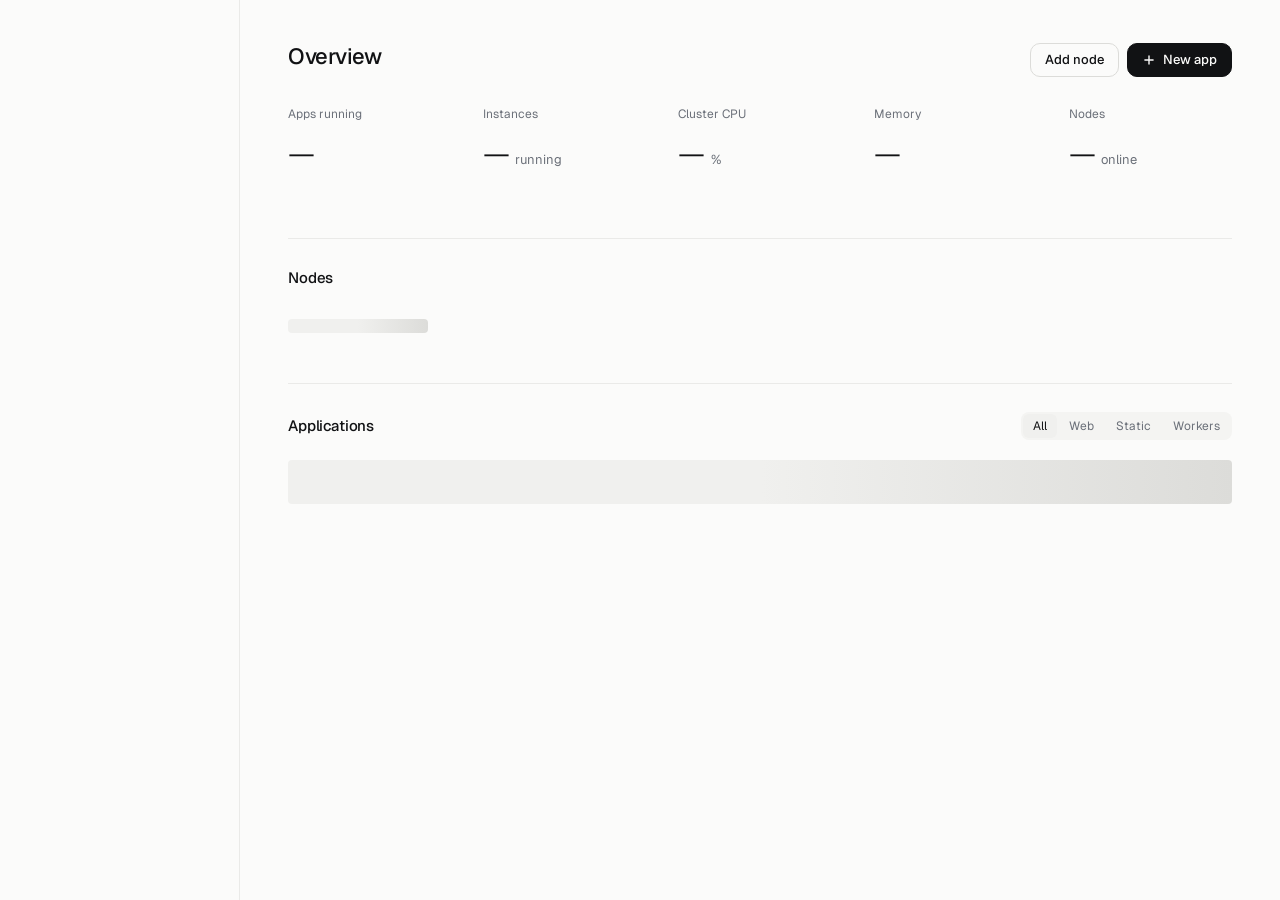
==== commit 53ef16c7: "." ====
--- a/frontend/index.html
+++ b/frontend/index.html
@@ -78,123 +78,6 @@
 
 <div id="toast-container"></div>
 
-<!-- Change password modal -->
-<div id="change-pwd-modal" style="display:none" class="dialog-backdrop">
-  <div class="dialog" style="max-width:360px;width:90%">
-    <div class="dialog-title">Change Password</div>
-    <form id="change-pwd-form" onsubmit="return false;">
-    <input type="text" autocomplete="username" tabindex="-1" style="position:absolute;left:-9999px;width:1px;height:1px;opacity:0" aria-hidden="true" />
-    <div class="dialog-body" style="display:flex;flex-direction:column;gap:14px">
-      <div class="field" style="margin:0">
-        <label class="field-label">New Password <span class="hint">(min 8 chars)</span></label>
-        <input class="input input-mono" id="pwd-new" type="password" placeholder="••••••••••" autocomplete="new-password" />
-      </div>
-      <div class="field" style="margin:0">
-        <label class="field-label">Confirm Password</label>
-        <input class="input input-mono" id="pwd-confirm" type="password" placeholder="••••••••••" autocomplete="new-password" />
-      </div>
-      <div id="pwd-error" style="display:none;font-size:12px;padding:8px 10px;border-radius:6px;background:var(--red-bg);border:1px solid var(--red-border);color:var(--red)"></div>
-    </div>
-    <div class="dialog-actions">
-      <button type="button" class="btn btn-secondary" id="pwd-cancel">Cancel</button>
-      <button type="button" class="btn btn-primary" id="pwd-save">Update Password</button>
-    </div>
-    </form>
-  </div>
-</div>
-
-<!-- Cloudbase nginx modal -->
-<div id="pdm-nginx-modal" style="display:none" class="dialog-backdrop">
-  <div class="dialog" style="max-width:540px;width:90%">
-    <div class="dialog-title">Cloudbase — Domain, SSL &amp; Apps</div>
-    <div class="dialog-body" style="display:flex;flex-direction:column;gap:14px">
-
-      <!-- Section 1: Cloudbase panel -->
-      <div style="font-size:11px;font-weight:600;text-transform:uppercase;letter-spacing:.06em;color:var(--text-muted)">Cloudbase Panel</div>
-      <p style="margin:0;font-size:13px;color:var(--text-secondary)">
-        Serve the Cloudbase dashboard under your own domain with optional SSL.
-        Cloudbase itself runs on port 7823; nginx will proxy it.
-      </p>
-      <div class="field" style="margin:0">
-        <label class="field-label">Domain <span class="req">*</span></label>
-        <input class="input" id="pdm-domain" placeholder="panel.example.com" />
-      </div>
-      <div class="field" style="margin:0">
-        <label class="field-label">SSL Certificate <span class="hint">(optional)</span></label>
-        <div class="cert-upload-row">
-          <span class="cert-filename" id="pdm-cert-name">No file selected</span>
-          <button type="button" class="btn-scan" id="pdm-upload-cert">
-            <svg width="13" height="13" viewBox="0 0 24 24" fill="none" stroke="currentColor" stroke-width="2.5" stroke-linecap="round"><path d="M21 15v4a2 2 0 0 1-2 2H5a2 2 0 0 1-2-2v-4"/><polyline points="17 8 12 3 7 8"/><line x1="12" y1="3" x2="12" y2="15"/></svg>
-            Upload .pem / .crt
-          </button>
-          <input type="file" id="pdm-cert-file" accept=".pem,.crt,.cer" style="display:none">
-          <input type="hidden" id="pdm-cert">
-        </div>
-      </div>
-      <div class="field" style="margin:0">
-        <label class="field-label">SSL Key <span class="hint">(optional)</span></label>
-        <div class="cert-upload-row">
-          <span class="cert-filename" id="pdm-key-name">No file selected</span>
-          <button type="button" class="btn-scan" id="pdm-upload-key">
-            <svg width="13" height="13" viewBox="0 0 24 24" fill="none" stroke="currentColor" stroke-width="2.5" stroke-linecap="round"><path d="M21 15v4a2 2 0 0 1-2 2H5a2 2 0 0 1-2-2v-4"/><polyline points="17 8 12 3 7 8"/><line x1="12" y1="3" x2="12" y2="15"/></svg>
-            Upload .pem / .key
-          </button>
-          <input type="file" id="pdm-key-file" accept=".pem,.key" style="display:none">
-          <input type="hidden" id="pdm-key">
-        </div>
-      </div>
-
-      <!-- Section divider -->
-      <hr style="border:none;border-top:1px solid var(--border);margin:2px 0">
-
-      <!-- Section 2: App subdomains -->
-      <div style="font-size:11px;font-weight:600;text-transform:uppercase;letter-spacing:.06em;color:var(--text-muted)">App Subdomains</div>
-      <p style="margin:0;font-size:13px;color:var(--text-secondary)">
-        Give every app an automatic URL before a custom domain is set —
-        e.g. <code style="background:var(--bg-muted);padding:1px 4px;border-radius:3px">myapp.apps.example.com</code>.
-        Requires a wildcard DNS record <code style="background:var(--bg-muted);padding:1px 4px;border-radius:3px">*.apps.example.com&nbsp;→&nbsp;server&nbsp;IP</code>.
-      </p>
-      <div class="field" style="margin:0">
-        <label class="field-label">Base Domain <span class="hint">(optional)</span></label>
-        <input class="input" id="pdm-base-domain" placeholder="apps.example.com" />
-      </div>
-      <div class="field" style="margin:0">
-        <label class="field-label">Wildcard SSL Certificate <span class="hint">(optional)</span></label>
-        <div class="cert-upload-row">
-          <span class="cert-filename" id="pdm-base-cert-name">No file selected</span>
-          <button type="button" class="btn-scan" id="pdm-upload-base-cert">
-            <svg width="13" height="13" viewBox="0 0 24 24" fill="none" stroke="currentColor" stroke-width="2.5" stroke-linecap="round"><path d="M21 15v4a2 2 0 0 1-2 2H5a2 2 0 0 1-2-2v-4"/><polyline points="17 8 12 3 7 8"/><line x1="12" y1="3" x2="12" y2="15"/></svg>
-            Upload .pem / .crt
-          </button>
-          <input type="file" id="pdm-base-cert-file" accept=".pem,.crt,.cer" style="display:none">
-          <input type="hidden" id="pdm-base-cert">
-        </div>
-      </div>
-      <div class="field" style="margin:0">
-        <label class="field-label">Wildcard SSL Key <span class="hint">(optional)</span></label>
-        <div class="cert-upload-row">
-          <span class="cert-filename" id="pdm-base-key-name">No file selected</span>
-          <button type="button" class="btn-scan" id="pdm-upload-base-key">
-            <svg width="13" height="13" viewBox="0 0 24 24" fill="none" stroke="currentColor" stroke-width="2.5" stroke-linecap="round"><path d="M21 15v4a2 2 0 0 1-2 2H5a2 2 0 0 1-2-2v-4"/><polyline points="17 8 12 3 7 8"/><line x1="12" y1="3" x2="12" y2="15"/></svg>
-            Upload .pem / .key
-          </button>
-          <input type="file" id="pdm-base-key-file" accept=".pem,.key" style="display:none">
-          <input type="hidden" id="pdm-base-key">
-        </div>
-      </div>
-
-      <div id="pdm-nginx-msg" style="display:none;font-size:12px;padding:8px 10px;border-radius:6px"></div>
-    </div>
-    <div class="dialog-actions">
-      <button class="btn btn-secondary" id="pdm-nginx-close">Cancel</button>
-      <button class="btn btn-primary" id="pdm-nginx-apply">
-        <svg width="13" height="13" viewBox="0 0 24 24" fill="none" stroke="currentColor" stroke-width="2" stroke-linecap="round"><circle cx="12" cy="12" r="10"/><line x1="2" y1="12" x2="22" y2="12"/><path d="M12 2a15.3 15.3 0 0 1 4 10 15.3 15.3 0 0 1-4 10 15.3 15.3 0 0 1-4-10 15.3 15.3 0 0 1 4-10z"/></svg>
-        Save &amp; Apply
-      </button>
-    </div>
-  </div>
-</div>
-
 <script type="module">
   import { api } from './js/api.js';
   import { initDashboard } from './js/dashboard.js';
@@ -211,42 +94,6 @@
   await initSidebar();
   initDashboard();
 
-  document.getElementById('btn-logout').addEventListener('click', async () => {
-    await api.logout().catch(() => {});
-    location.href = '/login';
-  });
-
-  // Change password modal
-  const pwdModal  = document.getElementById('change-pwd-modal');
-  const pwdError  = document.getElementById('pwd-error');
-  document.getElementById('btn-change-password').addEventListener('click', () => {
-    document.getElementById('pwd-new').value = '';
-    document.getElementById('pwd-confirm').value = '';
-    pwdError.style.display = 'none';
-    pwdModal.style.display = 'flex';
-    document.getElementById('pwd-new').focus();
-  });
-  document.getElementById('pwd-cancel').addEventListener('click', () => { pwdModal.style.display = 'none'; });
-  pwdModal.addEventListener('click', e => { if (e.target === pwdModal) pwdModal.style.display = 'none'; });
-  document.getElementById('pwd-save').addEventListener('click', async () => {
-    const pwd  = document.getElementById('pwd-new').value;
-    const pwd2 = document.getElementById('pwd-confirm').value;
-    pwdError.style.display = 'none';
-    if (pwd.length < 8) { pwdError.textContent = 'Password must be at least 8 characters.'; pwdError.style.display = 'block'; return; }
-    if (pwd !== pwd2)   { pwdError.textContent = 'Passwords do not match.'; pwdError.style.display = 'block'; return; }
-    const btn = document.getElementById('pwd-save');
-    btn.disabled = true;
-    try {
-      await api.changePassword(pwd);
-      pwdModal.style.display = 'none';
-      await api.logout().catch(() => {});
-      location.href = '/login';
-    } catch (e) {
-      pwdError.textContent = e.message;
-      pwdError.style.display = 'block';
-      btn.disabled = false;
-    }
-  });
 </script>
 </body>
 </html>
--- a/frontend/css/variables.css
+++ b/frontend/css/variables.css
@@ -55,8 +55,8 @@
   --font-mono: 'Geist Mono', ui-monospace, 'SFMono-Regular', Menlo, Consolas, monospace;
 
   /* Sizing */
-  --rail-width:  60px;
-  --content-max: 1180px;
+  --rail-width:  240px;
+  --content-max: 1440px;
   --radius-xs:   4px;
   --radius-sm:   6px;
   --radius:      10px;
--- a/frontend/css/base.css
+++ b/frontend/css/base.css
@@ -51,98 +51,145 @@
   overflow-x: hidden;
 }
 
-/* ─── Rail ──────────────────────────────────────────────────────────────── */
+/* ─── Sidebar ───────────────────────────────────────────────────────────── */
 .rail {
   flex: 0 0 var(--rail-width);
   width: var(--rail-width);
   display: flex;
   flex-direction: column;
-  align-items: center;
-  padding: 16px 0 14px;
   border-right: 1px solid var(--line);
   background: var(--bg);
   position: relative;
   z-index: 40;
-}
-
+  min-height: 0;
+}
+
+.sb-head {
+  display: flex;
+  align-items: center;
+  gap: 10px;
+  padding: 16px 16px 14px;
+}
 .rail-logo {
+  width: 32px;
+  height: 32px;
+  display: flex;
+  align-items: center;
+  justify-content: center;
+  flex-shrink: 0;
+}
+.rail-logo img { width: 32px; height: 32px; object-fit: contain; display: block; }
+.sb-brand { display: flex; flex-direction: column; min-width: 0; line-height: 1.3; }
+.sb-brand-name { font-weight: 500; color: var(--text); }
+.sb-brand-host { font-family: var(--font-mono); font-size: 11px; color: var(--muted); white-space: nowrap; overflow: hidden; text-overflow: ellipsis; }
+
+.sb-nav {
+  flex: 1;
+  min-height: 0;
+  overflow-y: auto;
+  display: flex;
+  flex-direction: column;
+  gap: 1px;
+  padding: 6px 10px 12px;
+}
+
+.sb-item {
+  display: flex;
+  align-items: center;
+  gap: 10px;
+  width: 100%;
+  min-height: 32px;
+  padding: 0 8px;
+  border-radius: var(--radius-sm);
+  color: var(--text-2);
+  font-size: 13px;
+  text-align: left;
+  transition: background var(--transition), color var(--transition);
+}
+.sb-item svg { flex-shrink: 0; color: var(--muted); width: 16px; height: 16px; }
+.sb-item > span:first-of-type { flex: 1; min-width: 0; overflow: hidden; text-overflow: ellipsis; white-space: nowrap; }
+.sb-item:hover { background: var(--hover); color: var(--text); }
+.sb-item.active { background: var(--hover); color: var(--text); }
+.sb-item.active svg { color: var(--text); }
+.sb-item--soon, .sb-item--soon:hover { color: var(--faint); background: none; cursor: default; }
+.sb-item--soon svg { color: var(--faint); }
+.sb-tag { font-size: 10px; color: var(--muted); border: 1px solid var(--line-strong); border-radius: var(--radius-xs); padding: 0 5px; flex: none !important; }
+
+.sb-section {
+  display: flex;
+  align-items: center;
+  justify-content: space-between;
+  padding: 18px 8px 6px;
+  font-size: 12px;
+  color: var(--faint);
+}
+.sb-count { font-family: var(--font-mono); font-size: 11px; }
+
+.sb-list { display: flex; flex-direction: column; gap: 1px; }
+.sb-list .menu-item { min-height: 30px; padding: 4px 8px; font-size: 13px; }
+.sb-list .menu-item-meta { font-size: 10px; }
+
+.sb-help { padding: 6px 10px; border-top: 1px solid var(--line); }
+
+.sb-foot {
+  display: flex;
+  align-items: center;
+  gap: 6px;
+  padding: 10px;
+  border-top: 1px solid var(--line);
+}
+.sb-user {
+  flex: 1;
+  min-width: 0;
+  display: flex;
+  align-items: center;
+  gap: 10px;
+  padding: 6px;
+  border-radius: var(--radius-sm);
+  text-align: left;
+}
+.sb-user:hover, .sb-user[aria-expanded="true"] { background: var(--hover); }
+.sb-user-text { display: flex; flex-direction: column; min-width: 0; line-height: 1.3; }
+.sb-user-name { font-size: 13px; color: var(--text); white-space: nowrap; overflow: hidden; text-overflow: ellipsis; }
+.sb-user-role { font-size: 11px; color: var(--muted); }
+.rail-avatar {
   width: 28px;
   height: 28px;
-  margin-bottom: 18px;
-  border-radius: 8px;
-  background: var(--text);
-  color: var(--bg);
-  display: flex;
-  align-items: center;
-  justify-content: center;
-  flex-shrink: 0;
-}
-
-.rail-nav, .rail-foot {
-  display: flex;
-  flex-direction: column;
-  align-items: center;
-  gap: 4px;
-}
-.rail-nav { flex: 1; }
-
-.rail-item {
-  position: relative;
-  width: 36px;
-  height: 36px;
-  border-radius: 8px;
-  display: flex;
-  align-items: center;
-  justify-content: center;
-  color: var(--muted);
-  transition: color var(--transition), background var(--transition);
-}
-.rail-item:hover { color: var(--text); background: var(--hover); }
-.rail-item.active,
-.rail-item[aria-expanded="true"] { color: var(--text); background: var(--hover); }
-.rail-item--soon { color: var(--faint); cursor: default; }
-.rail-item--soon:hover { color: var(--faint); background: none; }
-
-.rail-sep { width: 20px; height: 1px; background: var(--line); margin: 10px 0; }
-
-.rail-avatar {
-  width: 30px;
-  height: 30px;
-  margin-top: 6px;
   border-radius: 50%;
   border: 1px solid var(--line-strong);
   background: var(--hover);
   color: var(--text-2);
   font-size: 11px;
   font-weight: 500;
-  letter-spacing: .02em;
   display: flex;
   align-items: center;
   justify-content: center;
-}
-.rail-avatar:hover, .rail-avatar[aria-expanded="true"] { color: var(--text); border-color: var(--faint); }
-
-/* Tooltips on rail icons */
-.rail-item[data-tip]::after {
-  content: attr(data-tip);
-  position: absolute;
-  left: calc(100% + 10px);
-  top: 50%;
-  transform: translateY(-50%) translateX(-4px);
-  padding: 4px 8px;
-  border-radius: var(--radius-sm);
-  background: var(--pop);
-  border: 1px solid var(--line-strong);
-  box-shadow: var(--shadow);
-  color: var(--text);
-  font-size: 12px;
-  white-space: nowrap;
-  pointer-events: none;
-  opacity: 0;
-  transition: opacity var(--transition), transform var(--transition);
-}
-.rail-item[data-tip]:hover::after { opacity: 1; transform: translateY(-50%) translateX(0); transition-delay: 300ms; }
-.rail-item[aria-expanded="true"]::after { display: none; }
+  flex-shrink: 0;
+}
+.sb-icon-btn {
+  width: 32px;
+  height: 32px;
+  border-radius: var(--radius-sm);
+  display: flex;
+  align-items: center;
+  justify-content: center;
+  color: var(--muted);
+  flex-shrink: 0;
+}
+.sb-icon-btn:hover { background: var(--hover); color: var(--text); }
+
+/* Menu button in the top bar — only on small screens */
+.nav-toggle {
+  display: none;
+  width: 34px;
+  height: 34px;
+  border-radius: var(--radius-sm);
+  align-items: center;
+  justify-content: center;
+  color: var(--text-2);
+  flex-shrink: 0;
+}
+.nav-toggle:hover { background: var(--hover); color: var(--text); }
 
 /* ─── Flyouts & menus ───────────────────────────────────────────────────── */
 .flyout {
@@ -350,6 +397,21 @@
 .palette-meta { font-size: 12px; color: var(--faint); }
 
 /* ─── Small screens ─────────────────────────────────────────────────────── */
+@media (max-width: 820px) {
+  .rail {
+    position: fixed;
+    top: 0;
+    bottom: 0;
+    left: 0;
+    transform: translateX(-100%);
+    transition: transform 180ms ease;
+    box-shadow: var(--shadow-lg);
+    z-index: 120;
+  }
+  body.nav-open .rail { transform: none; }
+  .nav-toggle { display: inline-flex; }
+}
+
 @media (max-width: 720px) {
   .topbar { padding: 14px 16px 0; }
   .search-trigger { min-width: 0; }
@@ -368,3 +430,48 @@
   white-space: nowrap;
   border: 0;
 }
+
+/* ─── In-page dropdown menus ────────────────────────────────────────────── */
+.menu-wrap { position: relative; display: inline-flex; }
+.dropdown {
+  position: absolute;
+  right: 0;
+  top: calc(100% + 6px);
+  min-width: 280px;
+  display: none;
+  flex-direction: column;
+  padding: 6px;
+  border-radius: var(--radius);
+  background: var(--pop);
+  border: 1px solid var(--line-strong);
+  box-shadow: var(--shadow-lg);
+  z-index: 50;
+}
+.menu-wrap.open .dropdown { display: flex; animation: drop-in 120ms ease; }
+@keyframes drop-in {
+  from { opacity: 0; transform: translateY(-4px); }
+  to   { opacity: 1; transform: none; }
+}
+.dropdown .menu-item { align-items: flex-start; padding: 8px 10px; }
+.dropdown .menu-item:disabled { opacity: .45; cursor: not-allowed; }
+.menu-item-text { display: flex; flex-direction: column; gap: 1px; flex: 1; min-width: 0; }
+.menu-item-text > span { color: var(--text); }
+.menu-item-text small { font-size: 12px; color: var(--muted); line-height: 1.4; }
+.menu-sep { height: 1px; background: var(--line); margin: 6px 2px; }
+.dropdown-label { padding: 6px 10px 4px; font-size: 12px; color: var(--faint); }
+
+/* Check indicator for toggle items (downtime / update mode) */
+.menu-check {
+  width: 14px;
+  height: 14px;
+  margin-top: 2px;
+  border-radius: 50%;
+  border: 1px solid var(--line-strong);
+  flex-shrink: 0;
+}
+.btn-mode.active-maintenance .menu-check { background: var(--red); border-color: var(--red); box-shadow: 0 0 0 3px var(--red-halo); }
+.btn-mode.active-update .menu-check      { background: var(--yellow); border-color: var(--yellow); box-shadow: 0 0 0 3px var(--yellow-halo); }
+
+/* Account menu opens above the user button, inside the sidebar */
+.flyout--bottom { left: 10px; width: calc(var(--rail-width) - 20px); }
+.dropdown--wide { min-width: 340px; }
--- a/frontend/css/components.css
+++ b/frontend/css/components.css
@@ -256,7 +256,8 @@
 }
 .toggle-slider::before {
   content: ''; position: absolute; width: 14px; height: 14px; border-radius: 50%;
-  background: var(--text); top: 2px; left: 2px;
+  background: #fff; top: 2px; left: 2px;
+  box-shadow: 0 1px 2px rgba(0, 0, 0, 0.25);
   transition: transform var(--transition);
 }
 .toggle input:checked + .toggle-slider { background: var(--accent); }
@@ -303,6 +304,7 @@
 .table tbody tr { transition: background var(--transition); }
 .table tbody tr.clickable { cursor: pointer; }
 .table tbody tr.clickable:hover { background: color-mix(in srgb, var(--hover) 55%, transparent); }
+.table th.num { font-family: var(--font-sans); }
 .table .num { text-align: right; font-family: var(--font-mono); font-size: 12px; font-variant-numeric: tabular-nums; }
 
 /* ─── Meters ────────────────────────────────────────────────────────────── */
@@ -690,3 +692,87 @@
 @media (prefers-reduced-motion: reduce) {
   *, *::before, *::after { animation-duration: 0.01ms !important; transition-duration: 0.01ms !important; }
 }
+
+/* ─── Shared table cells & empty notes ──────────────────────────────────── */
+.cell-muted { color: var(--text-2); }
+.cell-mono { font-family: var(--font-mono); font-size: 12px; color: var(--text-2); }
+.apps-empty { padding: 56px 0; text-align: center; color: var(--muted); }
+.apps-empty strong { display: block; color: var(--text); font-weight: 500; margin-bottom: 6px; font-size: 15px; }
+
+/* ─── Audit table ───────────────────────────────────────────────────────── */
+.audit-table-wrap { overflow-x: auto; }
+.audit-table { min-width: 720px; }
+.audit-time { white-space: nowrap; color: var(--muted); font-size: 12px; font-variant-numeric: tabular-nums; }
+.audit-action { display: inline-flex; align-items: center; gap: 8px; font-family: var(--font-mono); font-size: 12px; color: var(--text); white-space: nowrap; }
+.audit-detail { max-width: 420px; color: var(--muted); font-size: 12px; overflow: hidden; text-overflow: ellipsis; white-space: nowrap; }
+
+/* ─── Form dialogs (e.g. Add instance) ──────────────────────────────────── */
+.form-dialog { width: 460px; }
+.form-dialog .dialog-body { display: flex; flex-direction: column; gap: 22px; color: var(--text-2); }
+.form-dialog-intro { font-size: 13px; color: var(--muted); line-height: 1.5; }
+.form-dialog-intro strong { color: var(--text); font-weight: 500; }
+
+.form-block { border: 0; padding: 0; margin: 0; min-width: 0; }
+.form-block legend { padding: 0; margin-bottom: 10px; font-size: 13px; font-weight: 500; color: var(--text); }
+.form-block legend small { font-weight: 400; color: var(--faint); margin-left: 6px; }
+
+.choice-list { display: flex; flex-direction: column; border: 1px solid var(--line-strong); border-radius: var(--radius); overflow: hidden; }
+.choice {
+  display: flex;
+  align-items: center;
+  gap: 12px;
+  padding: 10px 12px;
+  cursor: pointer;
+  border-bottom: 1px solid var(--line);
+  transition: background var(--transition);
+}
+.choice:last-child { border-bottom: 0; }
+.choice:hover { background: var(--hover); }
+.choice input { position: absolute; opacity: 0; pointer-events: none; }
+.choice-dot {
+  width: 14px;
+  height: 14px;
+  border-radius: 50%;
+  border: 1px solid var(--line-strong);
+  flex-shrink: 0;
+  transition: border-color var(--transition), box-shadow var(--transition);
+}
+.choice input:checked + .choice-dot { border: 4px solid var(--text); }
+.choice input:focus-visible + .choice-dot { box-shadow: 0 0 0 3px var(--focus); }
+.choice-text { display: flex; flex-direction: column; min-width: 0; }
+.choice-text > span { color: var(--text); }
+.choice-text small { font-family: var(--font-mono); font-size: 11px; color: var(--muted); }
+
+.form-pair { display: grid; grid-template-columns: 1fr 1fr; gap: 10px; }
+.unit-input { position: relative; display: block; }
+.unit-input .input { padding-right: 44px; }
+.unit-input .unit {
+  position: absolute;
+  right: 12px;
+  top: 50%;
+  transform: translateY(-50%);
+  font-family: var(--font-mono);
+  font-size: 11px;
+  color: var(--faint);
+  pointer-events: none;
+}
+
+.form-advanced { border-top: 1px solid var(--line); padding-top: 14px; }
+.form-advanced summary {
+  cursor: pointer;
+  list-style: none;
+  font-size: 13px;
+  color: var(--text-2);
+  display: inline-flex;
+  align-items: center;
+  gap: 6px;
+}
+.form-advanced summary::-webkit-details-marker { display: none; }
+.form-advanced summary::before { content: '›'; display: inline-block; transition: transform var(--transition); color: var(--muted); }
+.form-advanced[open] summary::before { transform: rotate(90deg); }
+.form-advanced summary:hover { color: var(--text); }
+/* <details> cannot be a flex container in every browser — space children with margins */
+.form-advanced > :not(summary) { margin-top: 16px; }
+.form-toggle .field-label { display: block; margin-bottom: 2px; color: var(--text); }
+.form-toggle .field-hint { margin-top: 0; }
+.form-tmpfs-size { width: 140px; }
--- a/frontend/css/pages.css
+++ b/frontend/css/pages.css
@@ -1,20 +1,3 @@
-/* ─── Page header ───────────────────────────────────────────────────────── */
-.page-header {
-  padding: 28px 30px 0;
-  margin-bottom: 24px;
-}
-
-.page-header-row {
-  display: flex;
-  align-items: center;
-  justify-content: space-between;
-}
-
-.page-title { font-size: 24px; font-weight: 700; color: var(--text-primary); }
-.page-sub   { font-size: 13px; color: var(--text-secondary); margin-top: 5px; }
-
-.page-body { padding: 0 30px 30px; }
-
 /* ─── Node spinner (waiting state) ─────────────────────────────────────── */
 .node-spinner {
   width: 16px;
@@ -75,637 +58,6 @@
   to { stroke-dashoffset: 0; }
 }
 
-/* ─── App card ──────────────────────────────────────────────────────────── */
-.app-card {
-  padding: 20px;
-  cursor: pointer;
-  transition: border-color var(--transition), transform var(--transition), box-shadow var(--transition), background var(--transition);
-  user-select: none;
-}
-
-.app-card:hover {
-  border-color: rgba(200, 200, 200, .2);
-  transform: translateY(-2px);
-  box-shadow: 0 12px 24px rgba(0, 0, 0, .35);
-  background: linear-gradient(180deg, rgba(24, 24, 24, .96), rgba(14, 14, 14, .95));
-}
-
-.app-card:active {
-  transform: translateY(0);
-}
-
-.app-card-top {
-  display: flex;
-  align-items: flex-start;
-  justify-content: space-between;
-  margin-bottom: 14px;
-}
-
-.app-card-identity { display: flex; align-items: center; gap: 12px; }
-
-.app-type-icon {
-  width: 36px;
-  height: 36px;
-  border-radius: var(--radius-sm);
-  display: flex;
-  align-items: center;
-  justify-content: center;
-  flex-shrink: 0;
-  overflow: hidden;
-}
-
-.app-name {
-  font-size: 14px;
-  font-weight: 600;
-  color: var(--text-primary);
-  transition: color var(--transition);
-}
-
-.app-card:hover .app-name { color: var(--text-primary); transition: color var(--transition); }
-
-.app-type-label { font-size: 11px; color: var(--text-secondary); text-transform: capitalize; margin-top: 2px; }
-
-.app-card-meta {
-  display: flex;
-  flex-direction: column;
-  gap: 4px;
-  margin-bottom: 14px;
-}
-
-.app-meta-row {
-  display: flex;
-  align-items: center;
-  gap: 7px;
-  font-size: 12px;
-  color: var(--text-secondary);
-}
-
-.app-meta-row svg { flex-shrink: 0; color: var(--text-muted); }
-.app-meta-row span { overflow: hidden; text-overflow: ellipsis; white-space: nowrap; }
-
-.app-meta-row-warning {
-  color: color-mix(in srgb, var(--red) 78%, var(--text-secondary));
-  font-size: 11px;
-}
-
-.app-meta-row-warning svg {
-  color: color-mix(in srgb, var(--red) 74%, var(--text-muted));
-}
-
-.app-card-actions {
-  display: flex;
-  gap: 6px;
-  padding-top: 14px;
-  border-top: 1px solid var(--border-muted);
-}
-
-.app-card-actions .btn-start,
-.app-card-actions .btn-stop { flex: 1; justify-content: center; }
-.app-card-actions .btn-icon  { flex: 0; }
-
-.app-card-offline {
-  opacity: .82;
-  border-color: var(--red-border);
-}
-
-.app-offline-chip {
-  font-size: 10px;
-  letter-spacing: .02em;
-  padding: 4px 10px;
-  border-radius: 999px;
-  background: color-mix(in srgb, var(--red-bg) 70%, transparent);
-  color: var(--red);
-  border: 1px solid color-mix(in srgb, var(--red-border) 78%, transparent);
-  font-weight: 700;
-}
-
-
-/* ─── App detail — header ───────────────────────────────────────────────── */
-.detail-header {
-  background: linear-gradient(180deg, rgba(14, 14, 14, 0.97), rgba(10, 10, 10, 0.90));
-  border-bottom: 1px solid var(--border);
-  padding: 0 30px;
-}
-
-.breadcrumb {
-  display: flex;
-  align-items: center;
-  gap: 6px;
-  font-size: 12px;
-  color: var(--text-secondary);
-  padding: 14px 0 12px;
-}
-
-.breadcrumb a:hover { color: var(--text-primary); }
-.breadcrumb .sep { color: var(--text-muted); }
-.breadcrumb .current { color: var(--text-primary); }
-
-.detail-hero {
-  display: flex;
-  align-items: center;
-  justify-content: space-between;
-  padding-bottom: 16px;
-}
-
-.detail-identity { display: flex; align-items: center; gap: 14px; }
-
-.detail-type-icon {
-  width: 44px;
-  height: 44px;
-  border-radius: var(--radius);
-  display: flex;
-  align-items: center;
-  justify-content: center;
-  flex-shrink: 0;
-  overflow: hidden;
-}
-
-.detail-name { font-size: 20px; font-weight: 700; color: var(--text-primary); }
-.detail-meta { font-size: 12px; color: var(--text-secondary); margin-top: 3px; text-transform: capitalize; }
-
-.detail-name-row { display: flex; align-items: center; gap: 10px; }
-
-.detail-actions { display: flex; gap: 8px; align-items: center; flex-wrap: wrap; }
-
-/* Separator between primary actions and mode toggles */
-.detail-actions-sep {
-  width: 1px;
-  height: 24px;
-  background: var(--border);
-  margin: 0 2px;
-}
-
-/* Maintenance / update mode toggle buttons */
-.btn-mode {
-  background: var(--bg-muted);
-  color: var(--text-secondary);
-  border-color: var(--border);
-}
-.btn-mode:hover:not(:disabled) { color: var(--text-primary); background: var(--control-hover); }
-.btn-mode.active-maintenance {
-  background: var(--red-bg);
-  color: var(--red);
-  border-color: var(--red-border);
-}
-.btn-mode.active-update {
-  background: var(--orange-bg);
-  color: var(--orange);
-  border-color: rgba(255,166,87,0.35);
-}
-
-/* ─── Tabs ──────────────────────────────────────────────────────────────── */
-.tabs {
-  display: flex;
-  gap: 2px;
-  padding: 10px 0 8px;
-}
-
-.tab-btn {
-  display: flex;
-  align-items: center;
-  gap: 6px;
-  padding: 7px 14px;
-  border-radius: var(--radius-sm);
-  font-size: 13px;
-  font-weight: 500;
-  color: var(--text-muted);
-  transition: all var(--transition);
-  border: 1px solid transparent;
-  text-transform: capitalize;
-}
-
-.tab-btn:hover { color: var(--text-primary); background: rgba(255,255,255,.04); }
-
-.tab-btn.active {
-  color: var(--text-primary);
-  border-color: rgba(200,200,200,.15);
-  background: rgba(200,200,200,.06);
-}
-
-/* ─── Tab panels ────────────────────────────────────────────────────────── */
-.tab-panel { display: none; height: 100%; }
-.tab-panel.active { display: flex; flex-direction: column; height: 100%; }
-
-.detail-body {
-  flex: 1;
-  overflow: hidden;
-  display: flex;
-  flex-direction: column;
-}
-
-/* ─── Logs panel ────────────────────────────────────────────────────────── */
-.logs-panel { flex: 1; padding: 16px; overflow: hidden; display: flex; flex-direction: column; }
-
-.log-terminal {
-  flex: 1;
-  background: #010409;
-  border: 1px solid var(--border-muted);
-  border-radius: var(--radius);
-  padding: 14px 16px;
-  font-family: 'JetBrains Mono', 'Fira Code', monospace;
-  font-size: 12px;
-  line-height: 1.7;
-  overflow-y: auto;
-  overflow-x: auto;
-}
-
-.log-line { display: flex; }
-.log-num  { color: var(--text-muted); user-select: none; min-width: 42px; flex-shrink: 0; }
-.log-text { white-space: pre-wrap; word-break: break-all; }
-
-.log-line:hover { background: rgba(255,255,255,.03); }
-
-.log-error   .log-text { color: #f85149; }
-.log-warn    .log-text { color: #d29922; }
-.log-success .log-text { color: #3fb950; }
-.log-info    .log-text { color: #c8c8c8; }
-.log-default .log-text { color: #c9d1d9; }
-
-.log-action { opacity: .85; margin: 2px 0; }
-.log-action:hover { background: transparent; }
-.log-action .log-text { font-family: var(--font-mono, monospace); font-size: 11px; letter-spacing: .03em; }
-
-.log-empty { color: var(--text-muted); font-style: italic; padding: 8px 0; }
-
-/* ─── Stats panel ───────────────────────────────────────────────────────── */
-.stats-panel { padding: 20px 24px; overflow-y: auto; display: flex; flex-direction: column; gap: 12px; }
-
-/* Two-column layout: info list (1/3) + charts (2/3) */
-.stats-layout {
-  display: grid;
-  grid-template-columns: 1fr 2fr;
-  gap: 12px;
-  align-items: start;
-}
-
-/* Live metrics list (left column) */
-.sinfo-panel { padding: 0; overflow: hidden; }
-.sinfo-row {
-  display: flex;
-  align-items: center;
-  justify-content: space-between;
-  padding: 11px 16px;
-  border-bottom: 1px solid var(--border);
-}
-.sinfo-row:last-child { border-bottom: none; }
-.sinfo-divider { height: 1px; background: var(--border); margin: 0; }
-.sinfo-label { font-size: 12px; color: var(--text-muted); }
-.sinfo-val   { font-size: 13px; font-weight: 600; color: var(--text-primary); font-variant-numeric: tabular-nums; }
-
-.node-overview-panel {
-  padding: 14px;
-  display: flex;
-  flex-direction: column;
-  gap: 10px;
-  align-self: stretch;
-  min-height: 100%;
-}
-
-.node-summary-grid {
-  display: grid;
-  grid-template-columns: repeat(3, minmax(0, 1fr));
-  gap: 8px;
-}
-
-.node-summary-card {
-  min-width: 0;
-  display: flex;
-  flex-direction: column;
-  gap: 4px;
-  padding: 10px 12px;
-  border-radius: var(--radius-sm);
-  border: 1px solid var(--border-muted);
-  background: rgba(255, 255, 255, 0.018);
-}
-
-.node-summary-label {
-  font-size: 10px;
-  letter-spacing: .04em;
-  text-transform: uppercase;
-  color: var(--text-muted);
-}
-
-.node-summary-value {
-  min-width: 0;
-  font-size: 16px;
-  font-weight: 700;
-  line-height: 1.15;
-  color: var(--text-primary);
-  font-variant-numeric: tabular-nums;
-}
-
-.node-details-grid {
-  display: grid;
-  grid-template-columns: repeat(2, minmax(0, 1fr));
-  gap: 8px;
-  flex: 1;
-  align-content: start;
-}
-
-.node-detail-item {
-  min-width: 0;
-  display: flex;
-  flex-direction: column;
-  gap: 4px;
-  padding: 10px 12px;
-  border-radius: var(--radius-sm);
-  border: 1px solid var(--border-muted);
-  background: rgba(255, 255, 255, 0.015);
-}
-
-.node-detail-label {
-  font-size: 10px;
-  line-height: 1.2;
-  letter-spacing: .04em;
-  text-transform: uppercase;
-  color: var(--text-muted);
-}
-
-.node-detail-value {
-  min-width: 0;
-  font-size: 12px;
-  font-weight: 600;
-  line-height: 1.4;
-  color: var(--text-primary);
-  overflow-wrap: anywhere;
-}
-
-.node-detail-value.node-detail-value-mono {
-  font-family: var(--font-mono);
-  font-size: 11px;
-}
-
-.node-detail-value.node-detail-value-live {
-  color: var(--green);
-}
-
-.node-log-view {
-  margin: 0;
-  padding: 16px;
-  font-family: var(--font-mono);
-  font-size: 11px;
-  line-height: 1.7;
-  color: var(--text-secondary);
-  background: var(--bg-elevated);
-  overflow-y: auto;
-  white-space: pre-wrap;
-  overflow-wrap: anywhere;
-}
-
-.chart-offline-overlay {
-  position: absolute;
-  inset: 0;
-  display: flex;
-  flex-direction: column;
-  align-items: center;
-  justify-content: center;
-  gap: 6px;
-  pointer-events: none;
-  color: var(--text-muted);
-}
-
-.chart-offline-overlay svg {
-  opacity: 0.3;
-}
-
-.chart-offline-overlay span {
-  font-size: 11px;
-  font-weight: 500;
-  opacity: 0.5;
-}
-
-/* Mono variant for PID etc. */
-.smet-mono { font-family: var(--font-mono); font-size: 12px; }
-
-/* 2×2 chart grid (right column of app stats) */
-.stats-charts-grid { display: grid; grid-template-columns: 1fr 1fr; gap: 12px; }
-
-/* 3-column chart grid (right column of node resources) */
-.node-charts-grid { display: grid; grid-template-columns: 1fr 1fr 1fr; gap: 12px; }
-
-/* Chart cards */
-.chart-card { padding: 16px 18px; }
-.chart-hdr {
-  display: flex;
-  align-items: flex-start;
-  justify-content: space-between;
-  margin-bottom: 12px;
-}
-.chart-title    { font-size: 13px; font-weight: 600; color: var(--text-primary); }
-.chart-subtitle { font-size: 11px; color: var(--text-muted); margin-top: 2px; }
-.chart-badge {
-  font-size: 10px;
-  font-family: var(--font-mono);
-  font-weight: 500;
-  color: var(--text-muted);
-  background: var(--bg-muted);
-  border: 1px solid var(--border-muted);
-  padding: 2px 8px;
-  border-radius: 4px;
-  white-space: nowrap;
-  flex-shrink: 0;
-}
-
-/* History charts side by side */
-.history-row {
-  display: grid;
-  grid-template-columns: 1fr 1fr;
-  gap: 12px;
-}
-
-/* Docker-only rows hidden by default; toggled by JS */
-.docker-row { display: none; }
-
-.sys-mem-bar-fill {
-  height: 100%;
-  background: var(--purple);
-  border-radius: 10px;
-  transition: width .5s ease;
-}
-
-@media (max-width: 1100px) {
-  .stats-layout {
-    grid-template-columns: 1fr;
-  }
-}
-
-@media (max-width: 720px) {
-  .node-summary-grid,
-  .node-details-grid {
-    grid-template-columns: 1fr;
-  }
-}
-
-/* ─── Files panel ───────────────────────────────────────────────────────── */
-.files-panel {
-  display: flex;
-  flex: 1;
-  overflow: hidden;
-}
-
-.files-sidebar {
-  width: 260px;
-  border-right: 1px solid var(--border-muted);
-  display: flex;
-  flex-direction: column;
-  flex-shrink: 0;
-}
-
-.files-breadcrumb {
-  padding: 10px 14px;
-  border-bottom: 1px solid var(--border-muted);
-  font-size: 11px;
-  color: var(--text-secondary);
-  display: flex;
-  gap: 4px;
-  flex-wrap: wrap;
-  align-items: center;
-  min-height: 38px;
-}
-
-.files-breadcrumb .crumb-btn {
-  color: var(--text-secondary);
-  font-size: 11px;
-  transition: color var(--transition);
-}
-
-.files-breadcrumb .crumb-btn:hover { color: var(--text-primary); }
-.files-breadcrumb .sep { color: var(--text-muted); }
-
-.files-list { flex: 1; overflow-y: auto; padding: 6px; }
-
-.file-entry {
-  display: flex;
-  align-items: center;
-  gap: 8px;
-  padding: 5px 8px;
-  border-radius: var(--radius-sm);
-  font-size: 12px;
-  color: var(--text-secondary);
-  cursor: pointer;
-  transition: all var(--transition);
-}
-
-.file-entry:hover { color: var(--text-primary); background: var(--bg-muted); }
-.file-entry.active { color: var(--accent); background: var(--accent-bg); }
-
-.file-entry svg { flex-shrink: 0; }
-.file-entry .dir-icon { color: #e3b341; }
-.file-entry .file-icon { color: var(--text-muted); }
-.file-entry .file-size { margin-left: auto; color: var(--text-muted); font-size: 10px; }
-
-.files-viewer {
-  flex: 1;
-  overflow: hidden;
-  display: flex;
-  flex-direction: column;
-  background: #010409;
-}
-
-.file-viewer-header {
-  display: flex;
-  align-items: center;
-  gap: 8px;
-  padding: 8px 16px;
-  border-bottom: 1px solid var(--border-muted);
-  background: var(--bg-base);
-  font-size: 12px;
-  color: var(--text-secondary);
-  min-height: 38px;
-}
-
-.file-viewer-header .file-path { font-family: monospace; color: var(--text-primary); }
-.file-viewer-header .file-mime { margin-left: auto; background: var(--bg-muted); padding: 2px 8px; border-radius: 4px; font-size: 11px; }
-
-.file-content {
-  flex: 1;
-  overflow: auto;
-  padding: 14px 16px;
-  font-family: 'JetBrains Mono', 'Fira Code', monospace;
-  font-size: 12px;
-  line-height: 1.7;
-  color: #c9d1d9;
-  white-space: pre;
-}
-
-.file-empty-hint {
-  display: flex;
-  align-items: center;
-  justify-content: center;
-  height: 100%;
-  color: var(--text-muted);
-  font-size: 13px;
-  flex-direction: column;
-  gap: 10px;
-}
-
-/* ─── Settings panel — Linear-style ────────────────────────────────────── */
-.settings-panel {
-  display: flex;
-  flex-direction: column;
-  height: 100%;
-  overflow: hidden;
-}
-
-/* Sticky action bar at the top */
-.settings-bar {
-  display: flex;
-  align-items: center;
-  justify-content: space-between;
-  padding: 11px 28px;
-  border-bottom: 1px solid var(--border);
-  flex-shrink: 0;
-  background: rgba(16, 16, 16, 0.85);
-}
-
-.settings-bar-title {
-  font-size: 12px;
-  font-weight: 600;
-  color: var(--text-muted);
-  text-transform: uppercase;
-  letter-spacing: 0.06em;
-}
-
-/* Scrollable content column */
-.settings-content {
-  flex: 1;
-  overflow-y: auto;
-  padding: 0 40px 60px;
-  max-width: 960px;
-  width: 100%;
-  align-self: center;
-}
-
-/* Each group: 220px label column + form column */
-.settings-group {
-  display: grid;
-  grid-template-columns: 210px 1fr;
-  gap: 32px;
-  padding: 26px 0;
-  border-bottom: 1px solid var(--border-muted);
-}
-
-.settings-group:last-child { border-bottom: none; }
-
-.settings-group-hd { padding-top: 2px; }
-
-.settings-group-title {
-  font-size: 13px;
-  font-weight: 600;
-  color: var(--text-primary);
-  margin-bottom: 4px;
-}
-
-.settings-group-sub {
-  font-size: 12px;
-  color: var(--text-muted);
-  line-height: 1.55;
-}
-
-.settings-group--danger .settings-group-title { color: var(--red); }
-
-.section-hint { font-size: 12px; color: var(--text-muted); margin: 6px 0 0; line-height: 1.5; }
-
 /* ─── Maintenance pages compact row ─────────────────────────────────────── */
 .maint-row {
   display: flex;
@@ -767,25 +119,25 @@
   padding: 5px 12px !important;
 }
 .maint-row-btn--red    { border-color: var(--red-border) !important; color: var(--red) !important; }
-.maint-row-btn--orange { border-color: rgba(255,166,87,0.3) !important; color: var(--orange) !important; }
-.maint-row-btn--blue   { border-color: rgba(160,160,160,0.3) !important; color: #a0a0a0 !important; }
+.maint-row-btn--orange { border-color: var(--yellow-border) !important; color: var(--orange) !important; }
+.maint-row-btn--blue   { border-color: var(--line-strong) !important; color: var(--text-2) !important; }
 .maint-row-btn--red:hover    { background: var(--red-bg) !important; }
 .maint-row-btn--orange:hover { background: var(--orange-bg) !important; }
-.maint-row-btn--blue:hover   { background: rgba(160,160,160,0.06) !important; }
+.maint-row-btn--blue:hover   { background: var(--hover) !important; }
 
 /* Small status badge inside the row button */
 .maint-row-badge {
   border-radius: 20px;
   padding: 1px 7px;
   font-size: 10px;
-  font-weight: 700;
+  font-weight: 500;
   letter-spacing: 0.04em;
   text-transform: uppercase;
 }
 .maint-badge--off    { background: var(--bg-muted); color: var(--text-muted); border: 1px solid var(--border); }
 .maint-badge--red    { background: var(--red-bg);   color: var(--red);   border: 1px solid var(--red-border); }
-.maint-badge--orange { background: var(--orange-bg); color: var(--orange); border: 1px solid rgba(255,166,87,0.3); }
-.maint-badge--blue   { background: rgba(160,160,160,0.08); color: #a0a0a0; border: 1px solid rgba(160,160,160,0.22); }
+.maint-badge--orange { background: var(--orange-bg); color: var(--orange); border: 1px solid var(--yellow-border); }
+.maint-badge--blue   { background: var(--hover); color: var(--text-2); border: 1px solid var(--line-strong); }
 
 /* Shared color swatch used in modal */
 .maint-color-row {
@@ -819,27 +171,6 @@
   border-radius: 0 0 var(--radius-lg) var(--radius-lg);
 }
 
-.info-row {
-  display: flex;
-  align-items: center;
-  justify-content: space-between;
-  padding: 10px 0;
-  border-bottom: 1px solid var(--border-muted);
-  font-size: 13px;
-  gap: 14px;
-}
-
-.info-row:last-child { border-bottom: none; }
-.info-row .label { color: var(--text-secondary); }
-.info-row .value {
-  color: var(--text-primary);
-  font-family: 'JetBrains Mono', 'Fira Code', monospace;
-  background: var(--control-soft);
-  border: 1px solid var(--border);
-  border-radius: 999px;
-  padding: 2px 10px;
-}
-
 .env-row {
   display: flex;
   gap: 8px;
@@ -900,59 +231,11 @@
 
 .add-env-btn:hover { color: var(--text-primary); }
 
-.action-grid {
-  display: grid;
-  grid-template-columns: 1fr 1fr;
-  gap: 12px;
-}
-
-.action-tile {
-  display: flex;
-  align-items: center;
-  gap: 12px;
-  padding: 14px;
-  background: var(--bg-base);
-  border: 1px solid var(--border);
-  border-radius: var(--radius);
-  text-align: left;
-  transition: border-color var(--transition);
-  cursor: pointer;
-}
-
-.action-tile:hover:not(:disabled) { border-color: var(--accent-border); }
-.action-tile:disabled { opacity: .45; cursor: not-allowed; }
-
-.action-tile-icon {
-  width: 36px;
-  height: 36px;
-  background: var(--bg-muted);
-  border-radius: var(--radius-sm);
-  display: flex;
-  align-items: center;
-  justify-content: center;
-  color: var(--accent);
-  flex-shrink: 0;
-}
-
-.action-tile-title { font-size: 13px; font-weight: 600; color: var(--text-primary); margin-bottom: 2px; }
-.action-tile-sub   { font-size: 11px; color: var(--text-secondary); }
-
-.danger-row {
-  display: flex;
-  align-items: center;
-  justify-content: space-between;
-}
-
-.danger-row-text .title { font-size: 13px; font-weight: 600; color: var(--text-primary); }
-.danger-row-text .sub   { font-size: 12px; color: var(--text-secondary); margin-top: 2px; }
-
-
 /* ─── Deploy modal ──────────────────────────────────────────────────────── */
 .modal-backdrop {
   position: fixed;
   inset: 0;
-  background: rgba(0,0,0,.65);
-  backdrop-filter: blur(6px);
+  background: var(--scrim);
   z-index: 200;
   display: flex;
   align-items: center;
@@ -961,8 +244,8 @@
 }
 
 .modal {
-  background: var(--bg-surface);
-  border: 1px solid var(--border);
+  background: var(--pop);
+  border: 1px solid var(--line-strong);
   border-radius: var(--radius-lg);
   width: 100%;
   max-width: 680px;
@@ -977,10 +260,10 @@
   align-items: flex-start;
   justify-content: space-between;
   padding: 22px 24px 18px;
-  border-bottom: 1px solid var(--border);
-}
-
-.modal-title { font-size: 16px; font-weight: 700; color: var(--text-primary); }
+  border-bottom: 1px solid var(--line);
+}
+
+.modal-title { font-size: 15px; font-weight: 500; letter-spacing: -0.01em; color: var(--text); }
 .modal-sub   { font-size: 12px; color: var(--text-secondary); margin-top: 3px; }
 
 .modal-close {
@@ -1000,17 +283,14 @@
   width: min(660px, 100%);
   max-width: 660px;
   max-height: calc(100vh - 28px);
-  border-radius: 14px;
+  border-radius: var(--radius-lg);
 }
 .deploy-modal .modal-header { padding: 14px 16px 11px; }
 .deploy-modal .modal-footer { padding: 11px 16px; }
 .deploy-modal .modal-body {
   padding: 18px 20px 16px;
   min-height: 300px;
-  background:
-    radial-gradient(125% 70% at 100% 0%, color-mix(in srgb, var(--accent) 9%, transparent), transparent 58%),
-    radial-gradient(100% 65% at 0% 100%, color-mix(in srgb, var(--accent) 5%, transparent), transparent 62%),
-    var(--bg-surface);
+  background: var(--pop);
 }
 
 .deploy-hero {
@@ -1018,7 +298,7 @@
   border-radius: 14px;
   padding: 12px 14px;
   margin-bottom: 12px;
-  background: linear-gradient(140deg, color-mix(in srgb, var(--bg-elevated) 86%, transparent), color-mix(in srgb, var(--bg-muted) 72%, transparent));
+  background: var(--surface);
 }
 
 .deploy-hero-title {
@@ -1026,7 +306,7 @@
   align-items: center;
   gap: 7px;
   font-size: 13px;
-  font-weight: 700;
+  font-weight: 500;
   color: var(--text-primary);
 }
 
@@ -1100,11 +380,9 @@
 }
 .deploy-modal .section-title {
   margin-bottom: 6px;
-  font-size: 11px;
-  font-weight: 700;
-  letter-spacing: .02em;
-  text-transform: uppercase;
-  color: var(--text-secondary);
+  font-size: 13px;
+  font-weight: 500;
+  color: var(--text);
 }
 .deploy-modal .input,
 .deploy-modal select.input { min-height: 34px; }
@@ -1218,7 +496,7 @@
 .wizard-crumb.active .wizard-crumb-dot {
   background: var(--accent);
   border-color: var(--accent);
-  color: #000;
+  color: var(--primary-text);
 }
 
 .wizard-crumb.active .wizard-crumb-label {
@@ -1287,13 +565,13 @@
 }
 
 .app-type-btn:hover {
-  border-color: var(--border-hover, #3e3e3e);
-  background: var(--bg-hover, #1e1e1e);
+  border-color: var(--faint);
+  background: var(--hover);
 }
 
 .app-type-btn.active {
-  border-color: var(--accent);
-  background: var(--accent-bg, rgba(99,102,241,.08));
+  border-color: var(--text-2);
+  background: var(--hover);
 }
 
 .app-type-icon {
@@ -1303,14 +581,14 @@
   width: 40px;
   height: 40px;
   border-radius: 9px;
-  background: var(--bg-alt, #1a1a1a);
+  background: var(--hover);
   color: var(--text-secondary);
   flex-shrink: 0;
 }
 
 .app-type-btn.active .app-type-icon {
-  color: var(--accent);
-  background: var(--accent-bg, rgba(99,102,241,.12));
+  color: var(--text);
+  background: var(--line-strong);
 }
 
 .app-type-name {
--- a/frontend/css/overview.css
+++ b/frontend/css/overview.css
@@ -3,8 +3,8 @@
 /* Key numbers */
 .kpis {
   display: grid;
-  grid-template-columns: repeat(auto-fit, minmax(150px, 1fr));
-  gap: 32px;
+  grid-template-columns: repeat(auto-fit, minmax(130px, 1fr));
+  gap: 28px 32px;
   padding-bottom: 36px;
 }
 .kpi { display: flex; flex-direction: column; gap: 8px; min-width: 0; }
@@ -103,8 +103,6 @@
 .app-cell-name { font-weight: 500; color: var(--text); }
 .app-cell-sub { font-size: 12px; color: var(--muted); white-space: nowrap; overflow: hidden; text-overflow: ellipsis; max-width: 340px; }
 .app-cell-sub.error { color: var(--red); }
-.cell-muted { color: var(--text-2); }
-.cell-mono { font-family: var(--font-mono); font-size: 12px; color: var(--text-2); }
 
 .row-actions { display: flex; justify-content: flex-end; gap: 2px; opacity: 0; transition: opacity var(--transition); }
 .apps-table tr:hover .row-actions, .row-actions:focus-within { opacity: 1; }
@@ -120,8 +118,6 @@
 .row-action:hover:not(:disabled) { background: var(--hover); color: var(--text); }
 .row-action:disabled { opacity: .35; cursor: not-allowed; }
 
-.apps-empty { padding: 56px 0; text-align: center; color: var(--muted); }
-.apps-empty strong { display: block; color: var(--text); font-weight: 500; margin-bottom: 6px; font-size: 15px; }
 
 @media (max-width: 900px) {
   .node-row { grid-template-columns: 1fr; }
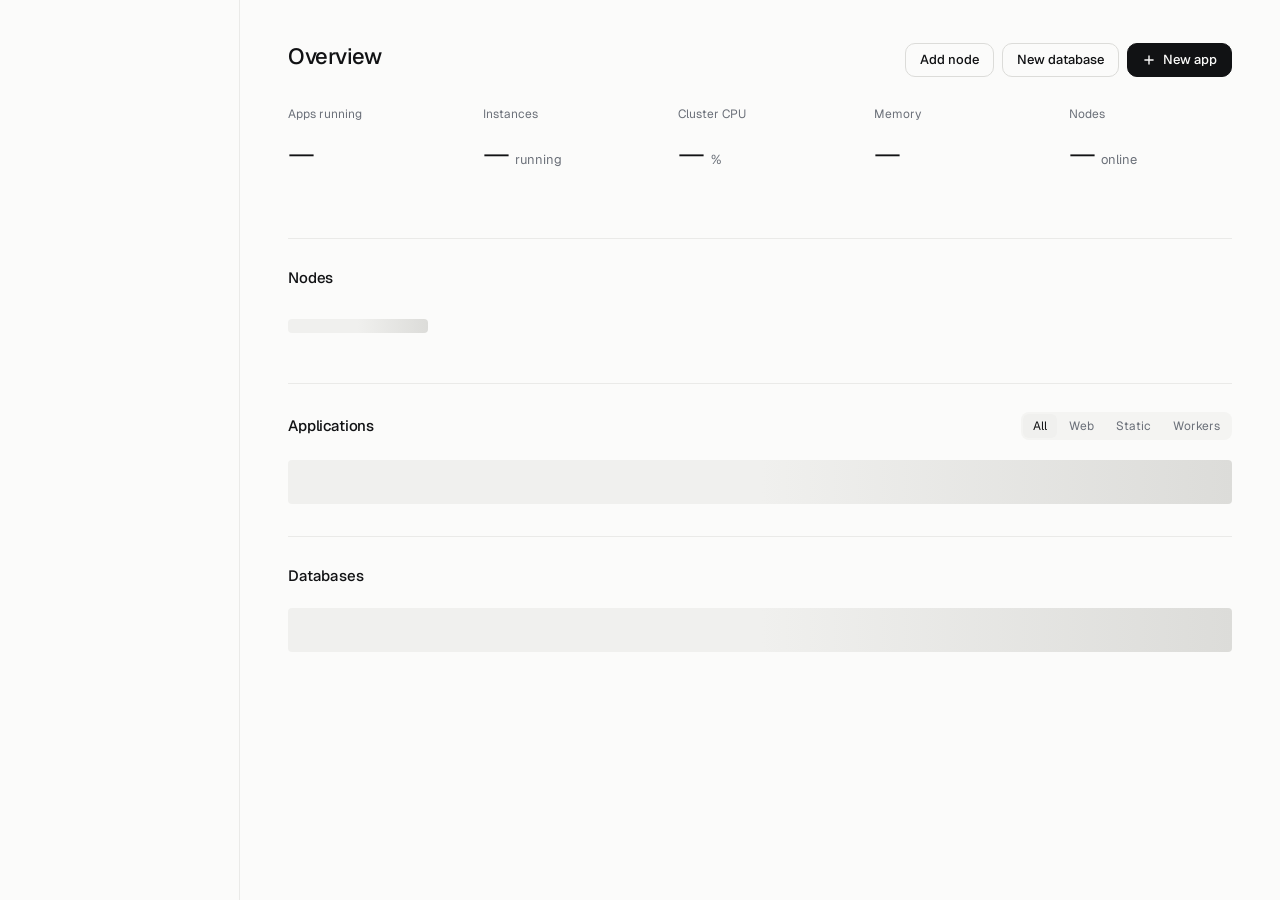
==== commit bd00de96: "." ====
--- a/frontend/index.html
+++ b/frontend/index.html
@@ -29,6 +29,7 @@
         <span class="page-title-meta" id="overview-meta"></span>
         <div class="page-title-actions">
           <button class="btn" id="btn-add-node" data-perm="nodes.add">Add node</button>
+          <button class="btn" id="btn-new-database" data-perm="databases.create">New database</button>
           <button class="btn btn-primary" id="btn-deploy" data-perm="apps.deploy">
             <svg width="14" height="14" viewBox="0 0 24 24" fill="none" stroke="currentColor" stroke-width="2.4" stroke-linecap="round" aria-hidden="true"><line x1="12" y1="5" x2="12" y2="19"/><line x1="5" y1="12" x2="19" y2="12"/></svg>
             New app
@@ -71,6 +72,16 @@
         </div>
       </section>
 
+      <!-- Databases -->
+      <section class="section" id="databases-section" aria-labelledby="databases-heading" data-perm="databases.view">
+        <div class="section-head">
+          <h2 id="databases-heading">Databases</h2>
+        </div>
+        <div class="apps-table-wrap" id="databases-grid">
+          <div class="skeleton" style="width:100%;height:44px;margin-top:8px"></div>
+        </div>
+      </section>
+
     </div>
   </main>
 
--- a/frontend/css/base.css
+++ b/frontend/css/base.css
@@ -111,9 +111,6 @@
 .sb-item:hover { background: var(--hover); color: var(--text); }
 .sb-item.active { background: var(--hover); color: var(--text); }
 .sb-item.active svg { color: var(--text); }
-.sb-item--soon, .sb-item--soon:hover { color: var(--faint); background: none; cursor: default; }
-.sb-item--soon svg { color: var(--faint); }
-.sb-tag { font-size: 10px; color: var(--muted); border: 1px solid var(--line-strong); border-radius: var(--radius-xs); padding: 0 5px; flex: none !important; }
 
 .sb-section {
   display: flex;
@@ -475,3 +472,4 @@
 /* Account menu opens above the user button, inside the sidebar */
 .flyout--bottom { left: 10px; width: calc(var(--rail-width) - 20px); }
 .dropdown--wide { min-width: 340px; }
+.menu-item--danger .menu-item-text > span { color: var(--red); }
--- a/frontend/css/components.css
+++ b/frontend/css/components.css
@@ -124,12 +124,12 @@
 
 .badge-stopped  { color: var(--muted); }
 
-.badge-error { color: var(--red); }
-.badge-error::before { background: var(--red); box-shadow: 0 0 0 3px var(--red-halo); }
-
-.badge-deploying, .badge-starting, .badge-stopping, .badge-restarting, .badge-pending { color: var(--yellow); }
+.badge-error, .badge-unhealthy, .badge-node_offline { color: var(--red); }
+.badge-error::before, .badge-unhealthy::before, .badge-node_offline::before { background: var(--red); box-shadow: 0 0 0 3px var(--red-halo); }
+
+.badge-deploying, .badge-starting, .badge-stopping, .badge-restarting, .badge-pending, .badge-creating { color: var(--yellow); }
 .badge-deploying::before, .badge-starting::before, .badge-stopping::before,
-.badge-restarting::before, .badge-pending::before {
+.badge-restarting::before, .badge-pending::before, .badge-creating::before {
   background: var(--yellow);
   animation: pulse 1.1s ease-in-out infinite;
 }
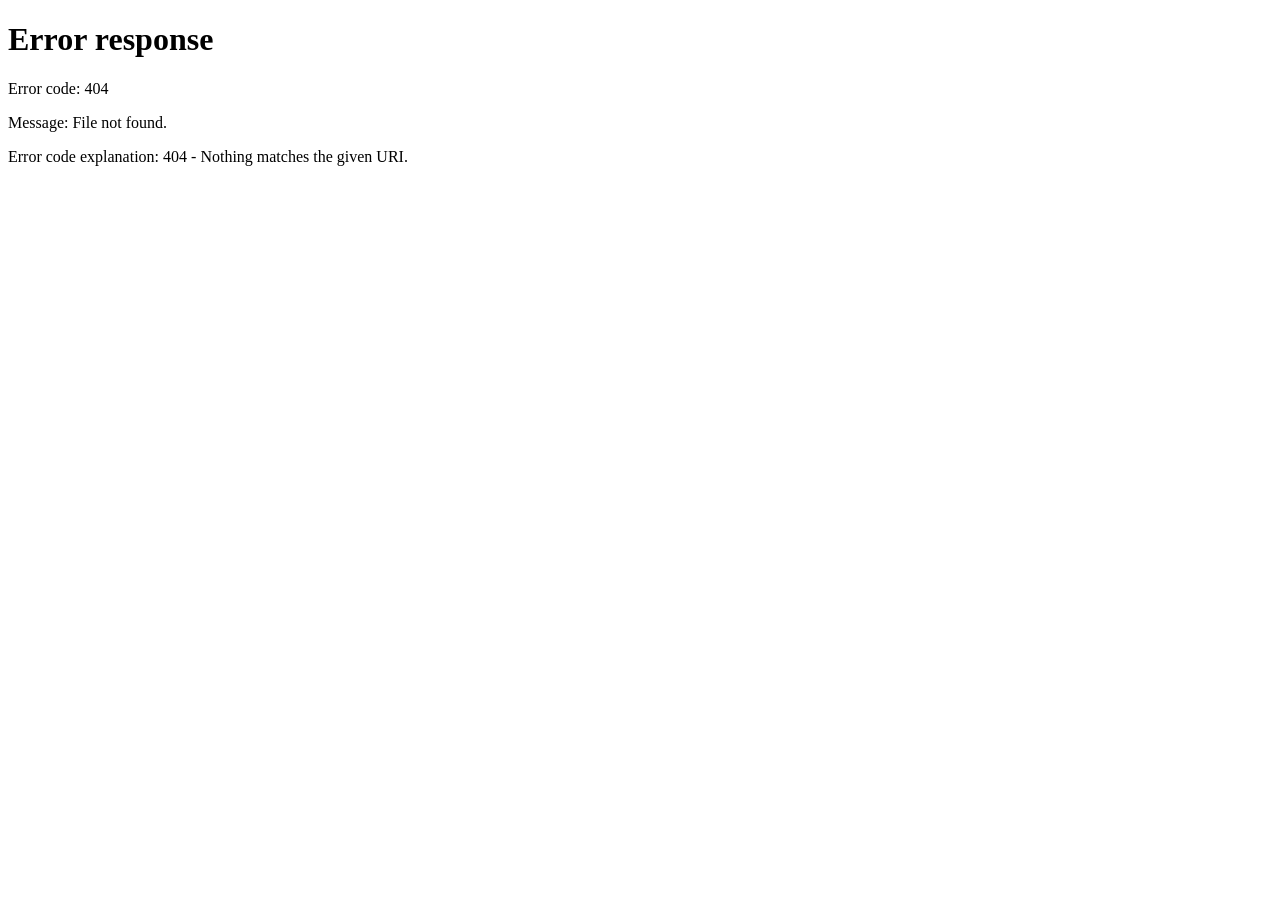
==== commit 7f30ca63: "New Cron Job System" ====
--- a/frontend/index.html
+++ b/frontend/index.html
@@ -65,6 +65,7 @@
             <button type="button" data-filter="web" aria-pressed="false">Web</button>
             <button type="button" data-filter="static" aria-pressed="false">Static</button>
             <button type="button" data-filter="worker" aria-pressed="false">Workers</button>
+            <button type="button" data-filter="cron" aria-pressed="false">Cron</button>
           </div>
         </div>
         <div class="apps-table-wrap" id="apps-grid">
--- a/frontend/css/base.css
+++ b/frontend/css/base.css
@@ -232,6 +232,8 @@
 }
 .flyout-user-name { font-weight: 500; }
 .flyout-user-role { font-size: 12px; color: var(--muted); }
+.flyout-version { padding: 8px 8px 2px; margin-top: 6px; border-top: 1px solid var(--line); font-size: 11px; color: var(--faint); font-variant-numeric: tabular-nums; }
+.flyout-version:empty { display: none; }
 
 .menu-item {
   display: flex;
@@ -473,3 +475,129 @@
 .flyout--bottom { left: 10px; width: calc(var(--rail-width) - 20px); }
 .dropdown--wide { min-width: 340px; }
 .menu-item--danger .menu-item-text > span { color: var(--red); }
+
+/* ─── Notifications: bell, popover and inbox rows ───────────────────────── */
+.bell-btn {
+  position: relative;
+  width: 34px;
+  height: 34px;
+  border-radius: var(--radius);
+  border: 1px solid var(--line);
+  background: var(--field);
+  color: var(--muted);
+  display: inline-flex;
+  align-items: center;
+  justify-content: center;
+  flex-shrink: 0;
+  transition: border-color var(--transition), color var(--transition);
+}
+.bell-btn:hover, .bell-btn[aria-expanded="true"] { border-color: var(--line-strong); color: var(--text); }
+.bell-btn[data-open="1"] { color: var(--text-2); }
+.bell-badge {
+  position: absolute;
+  top: -5px;
+  right: -5px;
+  min-width: 17px;
+  height: 17px;
+  padding: 0 4px;
+  border-radius: 999px;
+  background: var(--red);
+  color: #fff;
+  font-size: 10.5px;
+  font-weight: 600;
+  line-height: 17px;
+  text-align: center;
+  font-variant-numeric: tabular-nums;
+  box-shadow: 0 0 0 2px var(--bg);
+}
+.bell-badge[hidden] { display: none; }
+
+.notif-pop {
+  position: fixed;
+  width: min(400px, calc(100vw - 16px));
+  max-height: min(75vh, 560px);
+  display: none;
+  flex-direction: column;
+  border-radius: var(--radius);
+  background: var(--pop);
+  border: 1px solid var(--line-strong);
+  box-shadow: var(--shadow-lg);
+  z-index: 70;
+  animation: drop-in 120ms ease;
+}
+.notif-pop.open { display: flex; }
+.notif-pop-head {
+  display: flex;
+  align-items: center;
+  justify-content: space-between;
+  padding: 12px 14px 10px;
+  font-weight: 500;
+  border-bottom: 1px solid var(--line);
+}
+.notif-open-count { margin-left: 6px; font-size: 12px; font-weight: 400; color: var(--red); }
+.notif-pop-link { font-size: 12px; font-weight: 400; color: var(--muted); }
+.notif-pop-link:hover { color: var(--text); }
+.notif-pop-list { overflow-y: auto; min-height: 0; padding: 4px; }
+.notif-pop-all {
+  padding: 10px 14px;
+  border-top: 1px solid var(--line);
+  font-size: 12.5px;
+  color: var(--text-2);
+  text-align: center;
+}
+.notif-pop-all:hover { color: var(--text); background: var(--hover); }
+.notif-empty { padding: 20px 14px; font-size: 12.5px; color: var(--muted); line-height: 1.5; }
+
+.notif {
+  display: flex;
+  gap: 12px;
+  padding: 10px;
+  border-radius: var(--radius-sm);
+  color: inherit;
+  position: relative;
+}
+a.notif:hover { background: var(--hover); }
+.notif-sev {
+  width: 8px;
+  height: 8px;
+  margin-top: 5px;
+  border-radius: 50%;
+  flex-shrink: 0;
+  background: var(--faint);
+}
+.notif[data-sev="critical"] .notif-sev { background: var(--red); box-shadow: 0 0 0 3px var(--red-halo); }
+.notif[data-sev="warning"] .notif-sev  { background: var(--yellow); box-shadow: 0 0 0 3px var(--yellow-halo); }
+.notif[data-sev="resolved"] .notif-sev { background: var(--green); box-shadow: 0 0 0 3px var(--green-halo); }
+.notif[data-sev="info"] .notif-sev     { background: var(--text-2); }
+.notif-body { flex: 1; min-width: 0; display: flex; flex-direction: column; gap: 3px; }
+.notif-title { color: var(--text); font-size: 13px; line-height: 1.4; }
+.notif--unread .notif-title { font-weight: 500; }
+.notif--unread::after {
+  content: '';
+  position: absolute;
+  right: 10px;
+  top: 14px;
+  width: 6px;
+  height: 6px;
+  border-radius: 50%;
+  background: var(--accent);
+}
+.notif-state {
+  display: inline-block;
+  margin-left: 8px;
+  padding: 0 6px;
+  border-radius: 999px;
+  border: 1px solid var(--red-border);
+  color: var(--red);
+  font-size: 11px;
+  font-weight: 400;
+  vertical-align: 1px;
+}
+.notif-state--muted { border-color: var(--line-strong); color: var(--muted); }
+.notif-msg { font-size: 12.5px; color: var(--text-2); line-height: 1.5; white-space: pre-line; overflow-wrap: anywhere; }
+.notif-msg--clamp { display: -webkit-box; -webkit-line-clamp: 2; -webkit-box-orient: vertical; overflow: hidden; }
+.notif-meta { font-size: 11.5px; color: var(--muted); }
+
+.notif-list { border: 1px solid var(--line); border-radius: var(--radius); padding: 4px; }
+.notif-list .notif + .notif { border-top: 1px solid var(--line); border-radius: 0; }
+.notif-list .notif { padding: 14px 12px; }
--- a/frontend/css/components.css
+++ b/frontend/css/components.css
@@ -123,6 +123,9 @@
 .badge-running::before  { background: var(--green); box-shadow: 0 0 0 3px var(--green-halo); }
 
 .badge-stopped  { color: var(--muted); }
+.badge-scheduled { color: var(--text); }
+.badge-scheduled::before { background: var(--green); }
+.badge-paused { color: var(--muted); }
 
 .badge-error, .badge-unhealthy, .badge-node_offline { color: var(--red); }
 .badge-error::before, .badge-unhealthy::before, .badge-node_offline::before { background: var(--red); box-shadow: 0 0 0 3px var(--red-halo); }
@@ -640,9 +643,6 @@
 .mgr-perm-pills--readonly .mgr-perm-pill { cursor: default; }
 .mgr-perm-pills--readonly .mgr-perm-pill:hover { border-color: var(--line-strong); color: var(--muted); }
 
-.nginx-dialog { max-width: 700px; width: 95%; max-height: 90vh; display: flex; flex-direction: column; }
-.nginx-dialog .dialog-body { flex: 1; min-height: 0; margin-bottom: 0; overflow: hidden; display: flex; flex-direction: column; }
-.nginx-textarea { flex: 1; min-height: 320px; resize: vertical; font-size: 12px; line-height: 1.6; padding: 12px; border-radius: 0; border-left: none; border-right: none; }
 
 /* ─── Empty state ───────────────────────────────────────────────────────── */
 .empty-state {
@@ -776,3 +776,74 @@
 .form-toggle .field-label { display: block; margin-bottom: 2px; color: var(--text); }
 .form-toggle .field-hint { margin-top: 0; }
 .form-tmpfs-size { width: 140px; }
+
+/* ─── Database engine logos ─────────────────────────────────────────────── */
+.engine-icon {
+  width: var(--size, 30px);
+  height: var(--size, 30px);
+  flex: none;
+  display: inline-flex;
+  align-items: center;
+  justify-content: center;
+  border-radius: calc(var(--size, 30px) * 0.26);
+  background: var(--engine, var(--line-strong));
+}
+.engine-icon svg { width: 60%; height: 60%; display: block; }
+.engine-cell { display: inline-flex; align-items: center; gap: 10px; }
+
+/* ─── New database dialog ───────────────────────────────────────────────── */
+.db-mem-warning {
+  padding: 9px 12px;
+  border-radius: var(--radius-sm);
+  background: color-mix(in srgb, var(--yellow) 10%, transparent);
+  color: var(--yellow);
+  font-size: 12px;
+  line-height: 1.5;
+}
+.db-dialog { width: 560px; max-width: calc(100vw - 32px); }
+.engine-grid { display: grid; grid-template-columns: repeat(3, minmax(0, 1fr)); gap: 8px; }
+.engine-card {
+  display: flex;
+  flex-direction: column;
+  align-items: flex-start;
+  gap: 2px;
+  padding: 12px;
+  border: 1px solid var(--line-strong);
+  border-radius: var(--radius);
+  cursor: pointer;
+  transition: border-color var(--transition), background var(--transition);
+}
+.engine-card:hover { border-color: var(--faint); background: var(--hover); }
+.engine-card:has(input:checked) { border-color: var(--text-2); background: var(--hover); }
+.engine-card:has(input:focus-visible) { outline: 2px solid var(--text-2); outline-offset: 2px; }
+.engine-card .engine-icon { margin-bottom: 8px; }
+.engine-name { font-size: 13px; font-weight: 500; color: var(--text); }
+.engine-kind { font-family: var(--font-mono); font-size: 11px; color: var(--muted); }
+@media (max-width: 520px) {
+  .engine-grid { grid-template-columns: repeat(2, minmax(0, 1fr)); }
+}
+
+
+/* ─── Cron jobs ─────────────────────────────────────────────────────────── */
+.cron-presets { display: flex; flex-wrap: wrap; gap: 6px; margin-top: 8px; }
+.cron-preset {
+  height: 26px; padding: 0 10px; border-radius: 999px; border: 1px solid var(--line-strong);
+  font-size: 12px; color: var(--text-2); background: transparent;
+}
+.cron-preset:hover { color: var(--text); border-color: var(--muted); }
+.cron-preset.active { color: var(--bg); background: var(--text); border-color: var(--text); }
+.cron-preview { display: flex; flex-direction: column; gap: 2px; margin-top: 10px; font-size: 12.5px; color: var(--text-2); min-height: 18px; }
+.cron-preview strong { color: var(--text); font-weight: 500; }
+.cron-preview[data-tone="error"] { color: var(--red); }
+.cron-pair { display: grid; grid-template-columns: 1fr 1fr; gap: 16px; }
+.cron-pair .field { margin-bottom: 0; }
+@media (max-width: 640px) { .cron-pair { grid-template-columns: 1fr; } }
+
+.run-status { display: inline-flex; align-items: center; gap: 7px; font-size: 12.5px; color: var(--text-2); white-space: nowrap; }
+.run-status::before { content: ''; width: 7px; height: 7px; border-radius: 50%; background: var(--faint); flex-shrink: 0; }
+.run-status[data-status="success"] { color: var(--text); }
+.run-status[data-status="success"]::before { background: var(--green); box-shadow: 0 0 0 3px var(--green-halo); }
+.run-status[data-status="failed"], .run-status[data-status="timeout"] { color: var(--red); }
+.run-status[data-status="failed"]::before, .run-status[data-status="timeout"]::before { background: var(--red); box-shadow: 0 0 0 3px var(--red-halo); }
+.run-status[data-status="running"] { color: var(--yellow); }
+.run-status[data-status="running"]::before { background: var(--yellow); animation: pulse 1.1s ease-in-out infinite; }
--- a/frontend/css/overview.css
+++ b/frontend/css/overview.css
@@ -103,6 +103,7 @@
 .app-cell-name { font-weight: 500; color: var(--text); }
 .app-cell-sub { font-size: 12px; color: var(--muted); white-space: nowrap; overflow: hidden; text-overflow: ellipsis; max-width: 340px; }
 .app-cell-sub.error { color: var(--red); }
+.engine-cell .db-tag { font-size: 11px; color: var(--accent); border: 1px solid color-mix(in srgb, var(--accent) 45%, transparent); border-radius: var(--radius-xs); padding: 0 6px; line-height: 18px; }
 
 .row-actions { display: flex; justify-content: flex-end; gap: 2px; opacity: 0; transition: opacity var(--transition); }
 .apps-table tr:hover .row-actions, .row-actions:focus-within { opacity: 1; }
